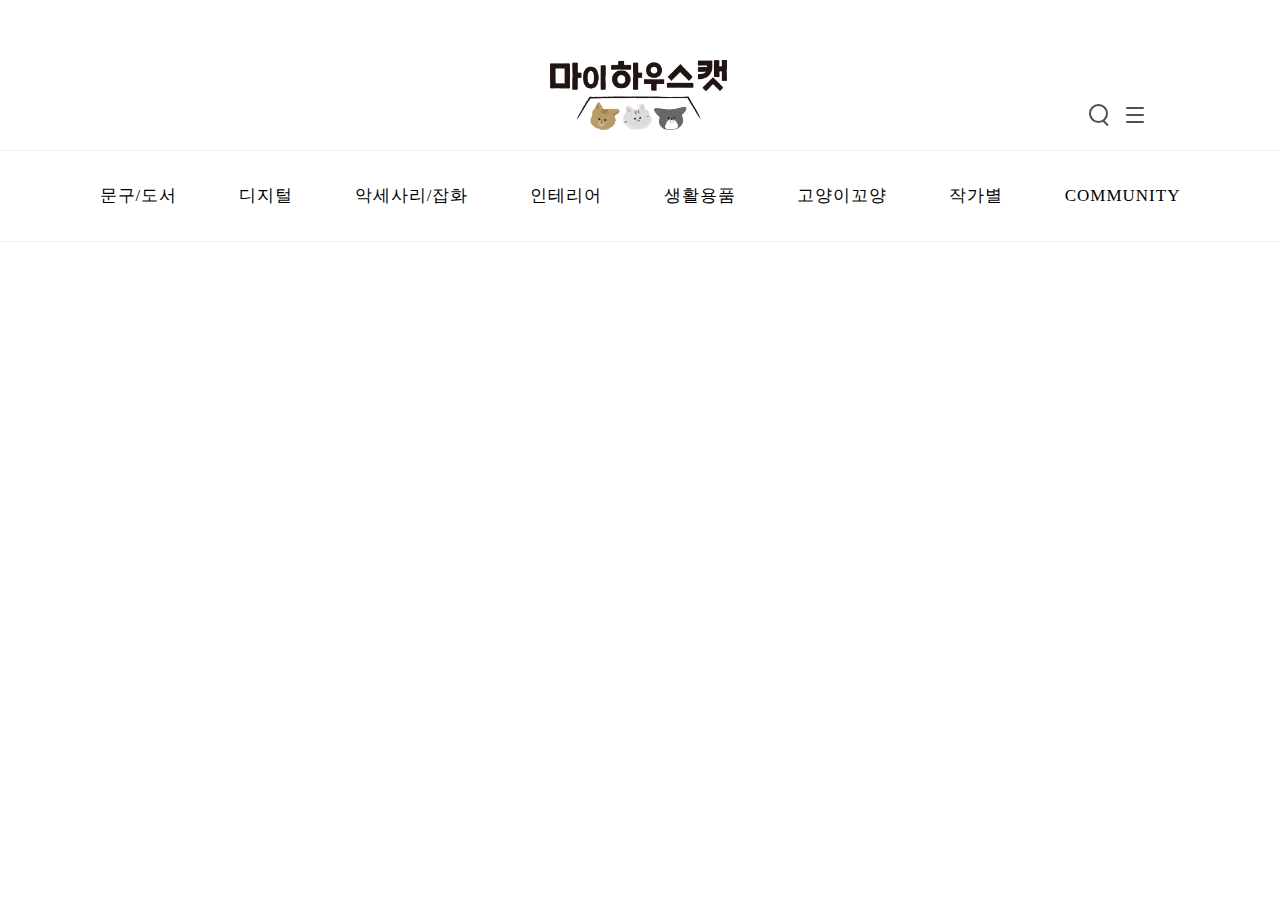
==== index.html @ 6d5bd998 "header 완료" ====
<!DOCTYPE html>
<html lang="kr">
<head>
    <meta charset="UTF-8">
    <title>마이하우스캣</title>
    <script src="jquery-3.6.0.js"></script>
    <link rel="stylesheet" href="style.css">
    <script src="main.js"></script>
</head>
<body>
    <div id="header">
        <div id="header_top">
            <div id="header_logo">
                <a href="index.html">
                    <img src="./images/logo.png" alt="">
                </a>
            </div>
            <ul id="header_btn">
                <li id="search_btn_wrapper" onclick="product_search_on();">
                    <div class="search_circle"></div>
                    <div class="line"></div>
                </li>
                <li id="menu_btn_wrapper" onclick="right_menu_panel_on();">
                    <div class="line"></div>
                    <div class="line"></div>
                    <div class="line"></div>
                </li>
            </ul>
        </div>

        <div class="header_menu">
            <ul>
                <li><a href="">문구/도서</a>
                    <ul class="header_sub_menu">
                        <li><a href="">노트</a></li>
                        <li><a href="">도서</a></li>
                        <li><a href="">마스킹 테이프</a></li>
                        <li><a href="">메모지</a></li>
                        <li><a href="">봉투</a></li>
                        <li><a href="">스티커</a></li>
                        <li><a href="">엽서</a></li>
                        <li><a href="">테이프</a></li>
                    </ul>
                </li>
                <li><a href="">디지털</a>
                    <ul class="header_sub_menu">
                        <li><a href="">그립톡</a></li>
                        <li><a href="">마우스패드</a></li>
                        <li><a href="">무선이어폰 케이스</a></li>
                        <li><a href="">휴대폰 케이스</a></li>
                    </ul>
                </li>
                <li><a href="">악세사리/잡화</a>
                    <ul class="header_sub_menu">
                        <li><a href="">거울</a></li>
                        <li><a href="">귀걸이/목걸이</a></li>
                        <li><a href="">반지/팔찌</a></li>
                        <li><a href="">키링/팬던트/배지</a></li>
                        <li><a href="">트레이/홀더</a></li>
                        <li><a href="">에코백/파우치/지갑</a></li>
                        <li><a href="">마스크</a></li>
                    </ul>
                </li>
                <li><a href="">인테리어</a>
                    <ul class="header_sub_menu">
                        <li><a href="">인센스홀더/화병</a></li>
                        <li><a href="">인형/피규어</a></li>
                        <li><a href="">포스터</a></li>
                        <li><a href="">페인팅</a></li>
                    </ul>
                </li>
                <li><a href="">생활용품</a>
                    <ul class="header_sub_menu">
                        <li><a href="">그릇</a></li>
                        <li><a href="">수저받침</a></li>
                        <li><a href="">안경닦이</a></li>
                        <li><a href="">잔/컵/텀블러</a></li>
                    </ul>
                </li>
                <li><a href="">고양이꼬양</a>
                    <ul class="header_sub_menu">
                        <li><a href="">매트</a></li>
                        <li><a href="">모자</a></li>
                        <li><a href="">식기</a></li>
                        <li><a href="">세정용품</a></li>
                    </ul>
                </li>
                <li><a href="">작가별</a></li>
                <li><a href="">COMMUNITY</a>
                    <ul class="header_sub_menu">
                        <li><a href="">공지사항</a></li>
                        <li><a href="">상품 사용후기</a></li>
                        <li><a href="">상품 Q&A</a></li>
                        <li><a href="">갤러리</a></li>
                    </ul>
                </li>
            </ul>
        </div>

    </div>

    <div id="right_menu_panel">
        <div class="x_btn" onclick="right_menu_panel_off();">
            <div class="line"></div>
            <div class="line"></div>
        </div>
        <ul>
            <li><a href="">LOGIN</a></li>
            <li><a href="">JOIN US</a></li>
            <li><a href="">MY SHOPPING</a></li>
            <li><a href="">ORDER</a></li>
            <li><a href="">WISH</a></li>
            <li><a href="">CART</a></li>
        </ul>
        <hr size="1px" width="60%" color="#EFEFEF" align="center" style="display: inline-block;">
        <div>
            <p class="title">CUSTOMER CENTER</p>
            <p class="strong">1877-9502</p>
            <p class="content">평일 오전 10시부터 오후 6시까지<br>주말, 공휴일 휴무</p>
        </div>
        <hr size="1px" width="60%" color="#EFEFEF" align="center" style="display: inline-block;">
        <div>
            <p class="title">BANK INFO</p>
            <p class="content">기업은행 434-132652-01-012<br>예금주 : (주)두터울</p>
        </div>
        <ul class="footer_menu">
            <li><a href="">AGREEMENT</a></li>
            <li><a href="">PRIVACY POLICY</a></li>
            <li><a href="">GUIDE</a></li>
        </ul>
        <p style="display: block; font-size: 10px; font-family:'S-Core Dream 4'; color: #777;">©(주)두터울 ALL RIGHTS RESERVED.</p>
    </div>

    <div id="product_search_wrapper" class="opacity_off">
        <div id="product_search">
            <p class="title">PRODUCT SEARCH</p>
            <fieldset>
                <legend>검색</legend>
                <input type="text" id="keyword" name="keyword">
                <div id="product_search_btn">
                    <div class="circle"></div>
                    <div class="line"></div>
                </div>
            </fieldset>
            <div id="popular_keyword">
                <span>인기 검색어 : </span>
                <a href="">폰케이스</a>
                <div class="line"></div>
                <a href="">악세사리</a>
            </div>
        </div>
        <div id="product_search_bg" onclick="product_search_off();"></div>
    </div>

    
    <div id="container"></div>

    <div id="footer"></div>
</body>
</html>
---- style.css ----
*{
    padding: 0;
    margin: 0;
    font: 0.75em Verdana,Dotum,AppleGothic,sans-serif;
}
ul{
    list-style-type: none;
}
a{
    text-decoration: none;
    color: black;
}


/* @@@ @@@ @@@ header @@@ @@@ @@@ */
#header{
    width: 100%;
    height: 240px;
    margin: 0 auto;
}

#header_top{
    /* 헤더의 로고와 버튼이 들어가는 공간 header_top */
    max-width: 1100px;
    height: 150px;
    margin: 0 auto;
    position: relative;
}


/* logo, btn */
#header_logo{
    position: absolute;
    left: 50%;
    transform: translate(-90px);
    bottom: 20px;
    width: 180px;
    height: 70px;
    margin: 0 auto;
}
#header_logo a img{
    height: 100%;
}

ul#header_btn{
    position: absolute;
    right: 40px;
    bottom: 20px;
    float: right;
    list-style-type: none;
}
#header_btn li{
    float: left;
    width: 30px;
    height: 30px;
    box-sizing: border-box;
    cursor: pointer;
}
li#search_btn_wrapper{
    position: relative;
    right: 5px;
}
li#search_btn_wrapper .search_circle{
    position: absolute;
    left: 4px;
    top: 4px;
    width: 15px;
    height: 15px;
    border-radius: 50%;
    border: 2px solid #505050;
}
li#search_btn_wrapper .line{
    position: absolute;
    right: 6px;
    bottom: 6px;
    width: 7px;
    height: 2px;
    transform: rotate(45deg);
    background-color: #505050;
}
li#menu_btn-wrapper{}
li#menu_btn_wrapper .line{
    position: relative;
    left: 6px;
    top: 7px;
    background-color: #505050;
    margin-bottom: 5px;
    width: 18px;
    height: 2px;
    border-radius: 100px;
}

/* menu panel */
#right_menu_panel{
    position: fixed;
    display: block;
    top: 0;
    right: -700px;
    width: 340px;
    height: 100%;
    z-index: 11;
    background-color: rgba(255, 255, 255, 1);
    transition: all ease 0.6s;
    border-left: 1px solid #EFEFEF;
    text-align: center;
}
#right_menu_panel .x_btn{
    position: absolute;
    right: 40px;
    top: 20px;
    width: 30px;
    height: 30px;
    cursor: pointer;
}
#right_menu_panel .x_btn .line{
    width: 30px;
    height: 3px;
    background-color: #427f51;
    position: absolute;
    top: 13px;
    left: 0px;
}
#right_menu_panel .x_btn .line:nth-child(1){
    transform: rotate(45deg);
}
#right_menu_panel .x_btn .line:nth-child(2){
    transform: rotate(-45deg);
}
#right_menu_panel>ul{
    margin-top: 70px;
}
#right_menu_panel>ul>li{
    margin-block-start: 1em;
    margin-block-end: 1em;
    text-align: center;
}
#right_menu_panel>ul>li>a{
    display: inline-block;
    font-size: 15px;
    font-family: "S-Core Dream 4";
    list-style: 30px;
}
#right_menu_panel .title{
    font-size: Large;
    color: #427F51;
    font-weight: 600;
    margin-bottom: 15px;
}
#right_menu_panel .strong{
    font-size: Large;
    color: black;
    font-weight: 600;
    margin-bottom: 8px;
}
#right_menu_panel .content{
    font-size: 14px;
    font-family: "S-Core Dream 3";
    line-height: 20px;
}
#right_menu_panel hr{
    margin: 20px 0;
}
#right_menu_panel ul.footer_menu{
    display: inline-block;
    margin-bottom: 10px;
    margin-top: 60px;
}
#right_menu_panel .footer_menu li{
    float: left;
    margin: 0 5px;
}
#right_menu_panel .footer_menu li a{
    font-size: 11px;
    color: #777;
    letter-spacing: 1px;
}

/* product search */
#product_search_wrapper{
    display: none;
    position: fixed;
    top: 0;
    left: 0;
    width: 100%;
    height: 100%;
    text-align: center;
}
#product_search{
    display: inline-block;
    position: relative;
    width: 780px;
    top: 35%;
    z-index: 14; /* #product_search_bg z-index: 13; */
}
#product_search_wrapper #product_search fieldset{
    width: 100%;
    border: 0;
    position: relative;
}
#product_search_wrapper fieldset legend{
    display: none;
}
#product_search_wrapper fieldset input#keyword{
    width: 100%;
    height: 55px;
    text-align: center;
    font-size: 18px;
    font-weight: 600;
    border: 3px solid #222;
    padding: 0;
}
#product_search_btn{
    width: 55px;
    height: 55px;
    background-color: #222;
    position: absolute;
    right: -3px;
    top: 3px;
    cursor: pointer;
}
#product_search_btn .circle{
    position: absolute;
    left: 17px;
    top: 17px;
    width: 13px;
    height: 13px;
    border-radius: 50%;
    border: 2px solid white;
}
#product_search_btn .line{
    position: absolute;
    left: 29px;
    top: 34px;
    width: 10px;
    height: 2px;
    transform: rotate(45deg);
    background-color: white;
}
#product_search_wrapper .title{
    letter-spacing: 3px;
    font-size: 28px;
    color: white;
    margin-bottom: 40px;
    font-weight: 600;
}
#popular_keyword{
    color: white;
    font-size: 24px;
    margin-top: 20px;
}
#popular_keyword a{
    color: white;
}
#popular_keyword .line{
    display: inline-block;
    width: 1px;
    height: 10px;
    background-color: #fff;
}
#product_search_bg{
    position: fixed;
    top: 0;
    width: 100%;
    height: 100%;
    background-color: rgba(0, 0, 0, 0.65);
    z-index: 13; /* #product_search z-index: 14; */
}
@keyframes fade_in{
    from{
        opacity: 0;
    }
    to{
        opacity: 1;
    }
}
@keyframes fade_out{
    from{
        opacity: 1;
    }
    to{
        opacity: 0;
    }
}

/* menu */
.header_menu{
    width: 100%;
    height: 90px;
    border-top: 1px solid #efefef;
    border-bottom: 1px solid #efefef;
}
.header_menu ul{
    text-align: center;
}
.header_menu>ul>li{
    display: inline-block;
    position: relative;
    height: 70px;
}
.header_menu>ul>li>a{
    display: block;
    height: 70px;
    line-height: 70px;
    font-family: 'S-Core Dream 5';
    font-size: 17px;
    padding: 10px 30px;
    text-decoration: none;
    color: black;
    letter-spacing: 1px;
}

/* sub menu */
ul.header_sub_menu{
    display: none;
    position: absolute;
    top: 70px;
    left: 0;
    list-style-type: none;
    border-top: 2px solid black;
    z-index: 10;
}
.header_menu>ul>li:hover .header_sub_menu{
    display: block;
}
.header_sub_menu::before{
    /* sub menu 상단의 화살표와 가로선 */
    content: "";
    display: block;
    position: absolute;
    top: -7px;
    left: 50%;
    margin-left: -7px;
    width: 0;
    height: 0;
    border-left: 5px solid transparent;
    border-right: 5px solid transparent;
    border-bottom: 5px solid #000;
}
.header_sub_menu li{
    margin-top: 1px;
}
.header_sub_menu li a{
    display: block;
    width: 150px;
    height: 35px;
    line-height: 35px;
    text-align: center;
    color: white;
    text-decoration: none;
    background-color: rgba(0, 0, 0, 0.6);

    font-family: 'S-Core Dream 4';
    font-size: 12px;

}
.header_sub_menu li a:hover{
    background-color: rgba(0, 0, 0, 0.8);
    color: #85D6FC;
}


/* @@@ @@@ @@@ container @@@ @@@ @@@ */
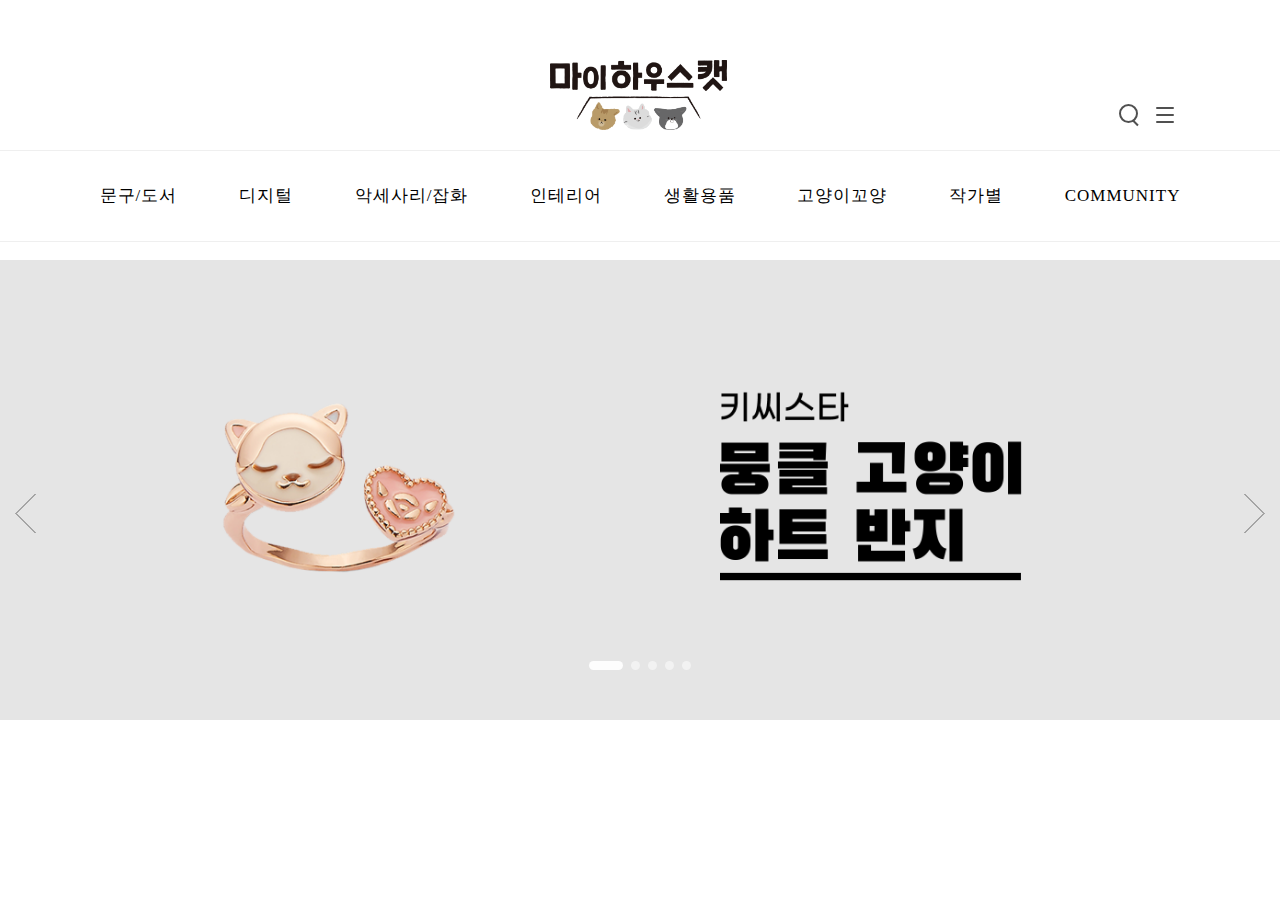
==== commit 20657dd4: "slide 작업 중" ====
--- a/index.html
+++ b/index.html
@@ -10,6 +10,7 @@
 <body>
     <div id="header">
         <div id="header_top">
+            <!-- 헤더 로고와 오른쪽의 검색, 메뉴 버튼을 감싸는 div#header_top -->
             <div id="header_logo">
                 <a href="index.html">
                     <img src="./images/logo.png" alt="">
@@ -28,74 +29,72 @@
             </ul>
         </div>
 
-        <div class="header_menu">
-            <ul>
-                <li><a href="">문구/도서</a>
-                    <ul class="header_sub_menu">
-                        <li><a href="">노트</a></li>
-                        <li><a href="">도서</a></li>
-                        <li><a href="">마스킹 테이프</a></li>
-                        <li><a href="">메모지</a></li>
-                        <li><a href="">봉투</a></li>
-                        <li><a href="">스티커</a></li>
-                        <li><a href="">엽서</a></li>
-                        <li><a href="">테이프</a></li>
-                    </ul>
-                </li>
-                <li><a href="">디지털</a>
-                    <ul class="header_sub_menu">
-                        <li><a href="">그립톡</a></li>
-                        <li><a href="">마우스패드</a></li>
-                        <li><a href="">무선이어폰 케이스</a></li>
-                        <li><a href="">휴대폰 케이스</a></li>
-                    </ul>
-                </li>
-                <li><a href="">악세사리/잡화</a>
-                    <ul class="header_sub_menu">
-                        <li><a href="">거울</a></li>
-                        <li><a href="">귀걸이/목걸이</a></li>
-                        <li><a href="">반지/팔찌</a></li>
-                        <li><a href="">키링/팬던트/배지</a></li>
-                        <li><a href="">트레이/홀더</a></li>
-                        <li><a href="">에코백/파우치/지갑</a></li>
-                        <li><a href="">마스크</a></li>
-                    </ul>
-                </li>
-                <li><a href="">인테리어</a>
-                    <ul class="header_sub_menu">
-                        <li><a href="">인센스홀더/화병</a></li>
-                        <li><a href="">인형/피규어</a></li>
-                        <li><a href="">포스터</a></li>
-                        <li><a href="">페인팅</a></li>
-                    </ul>
-                </li>
-                <li><a href="">생활용품</a>
-                    <ul class="header_sub_menu">
-                        <li><a href="">그릇</a></li>
-                        <li><a href="">수저받침</a></li>
-                        <li><a href="">안경닦이</a></li>
-                        <li><a href="">잔/컵/텀블러</a></li>
-                    </ul>
-                </li>
-                <li><a href="">고양이꼬양</a>
-                    <ul class="header_sub_menu">
-                        <li><a href="">매트</a></li>
-                        <li><a href="">모자</a></li>
-                        <li><a href="">식기</a></li>
-                        <li><a href="">세정용품</a></li>
-                    </ul>
-                </li>
-                <li><a href="">작가별</a></li>
-                <li><a href="">COMMUNITY</a>
-                    <ul class="header_sub_menu">
-                        <li><a href="">공지사항</a></li>
-                        <li><a href="">상품 사용후기</a></li>
-                        <li><a href="">상품 Q&A</a></li>
-                        <li><a href="">갤러리</a></li>
-                    </ul>
-                </li>
-            </ul>
-        </div>
+        <ul id="header_menu">
+            <li><a href="">문구/도서</a>
+                <ul class="header_sub_menu">
+                    <li><a href="">노트</a></li>
+                    <li><a href="">도서</a></li>
+                    <li><a href="">마스킹 테이프</a></li>
+                    <li><a href="">메모지</a></li>
+                    <li><a href="">봉투</a></li>
+                    <li><a href="">스티커</a></li>
+                    <li><a href="">엽서</a></li>
+                    <li><a href="">테이프</a></li>
+                </ul>
+            </li>
+            <li><a href="">디지털</a>
+                <ul class="header_sub_menu">
+                    <li><a href="">그립톡</a></li>
+                    <li><a href="">마우스패드</a></li>
+                    <li><a href="">무선이어폰 케이스</a></li>
+                    <li><a href="">휴대폰 케이스</a></li>
+                </ul>
+            </li>
+            <li><a href="">악세사리/잡화</a>
+                <ul class="header_sub_menu">
+                    <li><a href="">거울</a></li>
+                    <li><a href="">귀걸이/목걸이</a></li>
+                    <li><a href="">반지/팔찌</a></li>
+                    <li><a href="">키링/팬던트/배지</a></li>
+                    <li><a href="">트레이/홀더</a></li>
+                    <li><a href="">에코백/파우치/지갑</a></li>
+                    <li><a href="">마스크</a></li>
+                </ul>
+            </li>
+            <li><a href="">인테리어</a>
+                <ul class="header_sub_menu">
+                    <li><a href="">인센스홀더/화병</a></li>
+                    <li><a href="">인형/피규어</a></li>
+                    <li><a href="">포스터</a></li>
+                    <li><a href="">페인팅</a></li>
+                </ul>
+            </li>
+            <li><a href="">생활용품</a>
+                <ul class="header_sub_menu">
+                    <li><a href="">그릇</a></li>
+                    <li><a href="">수저받침</a></li>
+                    <li><a href="">안경닦이</a></li>
+                    <li><a href="">잔/컵/텀블러</a></li>
+                </ul>
+            </li>
+            <li><a href="">고양이꼬양</a>
+                <ul class="header_sub_menu">
+                    <li><a href="">매트</a></li>
+                    <li><a href="">모자</a></li>
+                    <li><a href="">식기</a></li>
+                    <li><a href="">세정용품</a></li>
+                </ul>
+            </li>
+            <li><a href="">작가별</a></li>
+            <li><a href="">COMMUNITY</a>
+                <ul class="header_sub_menu">
+                    <li><a href="">공지사항</a></li>
+                    <li><a href="">상품 사용후기</a></li>
+                    <li><a href="">상품 Q&A</a></li>
+                    <li><a href="">갤러리</a></li>
+                </ul>
+            </li>
+        </ul>
 
     </div>
 
@@ -152,9 +151,29 @@
         <div id="product_search_bg" onclick="product_search_off();"></div>
     </div>
 
-    
-    <div id="container"></div>
+    <div id="container">
+        <div id="slide_wrapper">
+            <div id="slide_index_btn_wrapper">
+                <div class="slide_index_btn" data-slide_index="0" onclick="slide.btn_click(this);"></div>
+                <div class="slide_index_btn" data-slide_index="1" onclick="slide.btn_click(this);"></div>
+                <div class="slide_index_btn" data-slide_index="2" onclick="slide.btn_click(this);"></div>
+                <div class="slide_index_btn" data-slide_index="3" onclick="slide.btn_click(this);"></div>
+                <div class="slide_index_btn" data-slide_index="4" onclick="slide.btn_click(this);"></div>
+            </div>
+            <div id="slide_next_btn" onclick="slide.next();">
+                <div class="line"></div>
+                <div class="line"></div>
+            </div>
+            <div id="slide_prev_btn" onclick="slide.prev();"></div>
+            <div class="slide"><a href="" style="background-image: url(./images/slide_images/1.png);"></a></div>
+            <div class="slide"><a href="" style="background-image: url(./images/slide_images/2.png);"></a></div>
+            <div class="slide"><a href="" style="background-image: url(./images/slide_images/3.png);"></a></div>
+            <div class="slide"><a href="" style="background-image: url(./images/slide_images/4.png);"></a></div>
+            <div class="slide"><a href="" style="background-image: url(./images/slide_images/5.png);"></a></div>
+        </div>
+    </div>
 
     <div id="footer"></div>
+    <script src="slide.js"></script>
 </body>
 </html>--- a/style.css
+++ b/style.css
@@ -28,7 +28,7 @@
 }
 
 
-/* logo, btn */
+/* #header_top의 로고와 버튼 */
 #header_logo{
     position: absolute;
     left: 50%;
@@ -44,7 +44,7 @@
 
 ul#header_btn{
     position: absolute;
-    right: 40px;
+    right: 10px;
     bottom: 20px;
     float: right;
     list-style-type: none;
@@ -90,7 +90,7 @@
     border-radius: 100px;
 }
 
-/* menu panel */
+/* right_menu panel */
 #right_menu_panel{
     position: fixed;
     display: block;
@@ -177,13 +177,16 @@
 
 /* product search */
 #product_search_wrapper{
-    display: none;
+    display: block;
     position: fixed;
     top: 0;
     left: 0;
     width: 100%;
     height: 100%;
     text-align: center;
+    transition: all 0.6s;
+    opacity: 0;
+    visibility: hidden;
 }
 #product_search{
     display: inline-block;
@@ -283,21 +286,20 @@
 }
 
 /* menu */
-.header_menu{
+ul#header_menu{
+    display: block;
     width: 100%;
     height: 90px;
     border-top: 1px solid #efefef;
     border-bottom: 1px solid #efefef;
-}
-.header_menu ul{
-    text-align: center;
-}
-.header_menu>ul>li{
+    text-align: center;
+}
+#header_menu>li{
     display: inline-block;
     position: relative;
     height: 70px;
 }
-.header_menu>ul>li>a{
+#header_menu>li>a{
     display: block;
     height: 70px;
     line-height: 70px;
@@ -319,7 +321,7 @@
     border-top: 2px solid black;
     z-index: 10;
 }
-.header_menu>ul>li:hover .header_sub_menu{
+#header_menu>li:hover .header_sub_menu{
     display: block;
 }
 .header_sub_menu::before{
@@ -359,4 +361,93 @@
 }
 
 
-/* @@@ @@@ @@@ container @@@ @@@ @@@ */+/* @@@ @@@ @@@ container @@@ @@@ @@@ */
+/* slide */
+#slide_wrapper{
+    position: relative;
+    width: 100%;
+    height: 460px;
+    margin: 20px 0;
+    background-color: #e5e5e5;
+}
+.slide{
+    position: absolute;
+    float: left;
+    width: 100%;
+    height: 100%;
+    opacity: 0;
+    visibility: hidden;
+    transition: all 0.7s;
+    z-index: 4;
+    /* 
+    slide z-index : 4
+    btn z-index : 5
+    */
+}
+.slide a{
+    display: block;
+    width: 100%;
+    height: 100%;
+    background-repeat: no-repeat;
+    background-size: auto 100%;
+    background-position: center 0;
+}
+.slide.active{
+    opacity: 1;
+    visibility: visible;
+}
+/* slide index 버튼 */
+#slide_index_btn_wrapper{
+    position: absolute;
+    bottom: 50px;
+    left: 50%;
+    transform: translateX(-50%);
+    z-index: 5;
+}
+.slide_index_btn{
+    float: left;
+    margin: 0 4px;
+    width: 9px;
+    height: 9px;
+    border-radius: 50%;
+    background-color: rgba(255, 255, 255, 0.5);
+    cursor: pointer;
+    transition: all 0.35s ease;
+}
+.slide_index_btn:hover{
+    /* test code */
+    background-color: rgb(255, 179, 179)
+}
+.slide_index_btn.active{
+    /* 표시되고 있는 slide의 버튼이 변함 */
+    width: 34px;
+    background-color: rgba(255, 255, 255, 0.9);
+    border-radius: 9px;
+}
+/* slide 이전, 다음 버튼 */
+#slide_next_btn, #slide_prev_btn{
+    position: absolute;
+    width: 29px;
+    height: 47px;
+    cursor: pointer;
+    top: 50%;
+    transform: translateY(-50%);
+    z-index: 5;
+    background-size: auto;
+    background-repeat: no-repeat;
+    background-position: center;
+}
+#slide_next_btn:hover, #slide_prev_btn:hover{
+    background-color: rgb(226, 106, 106);
+}
+#slide_next_btn{
+    left: 50%;
+    transform: translateX(600px);
+    background-image: url(./images/btn_visual_next.gif);
+}
+#slide_prev_btn{
+    right: 50%;
+    transform: translateX(-600px);
+    background-image: url(./images/btn_visual_prev.gif);
+}
+#slide_next_btn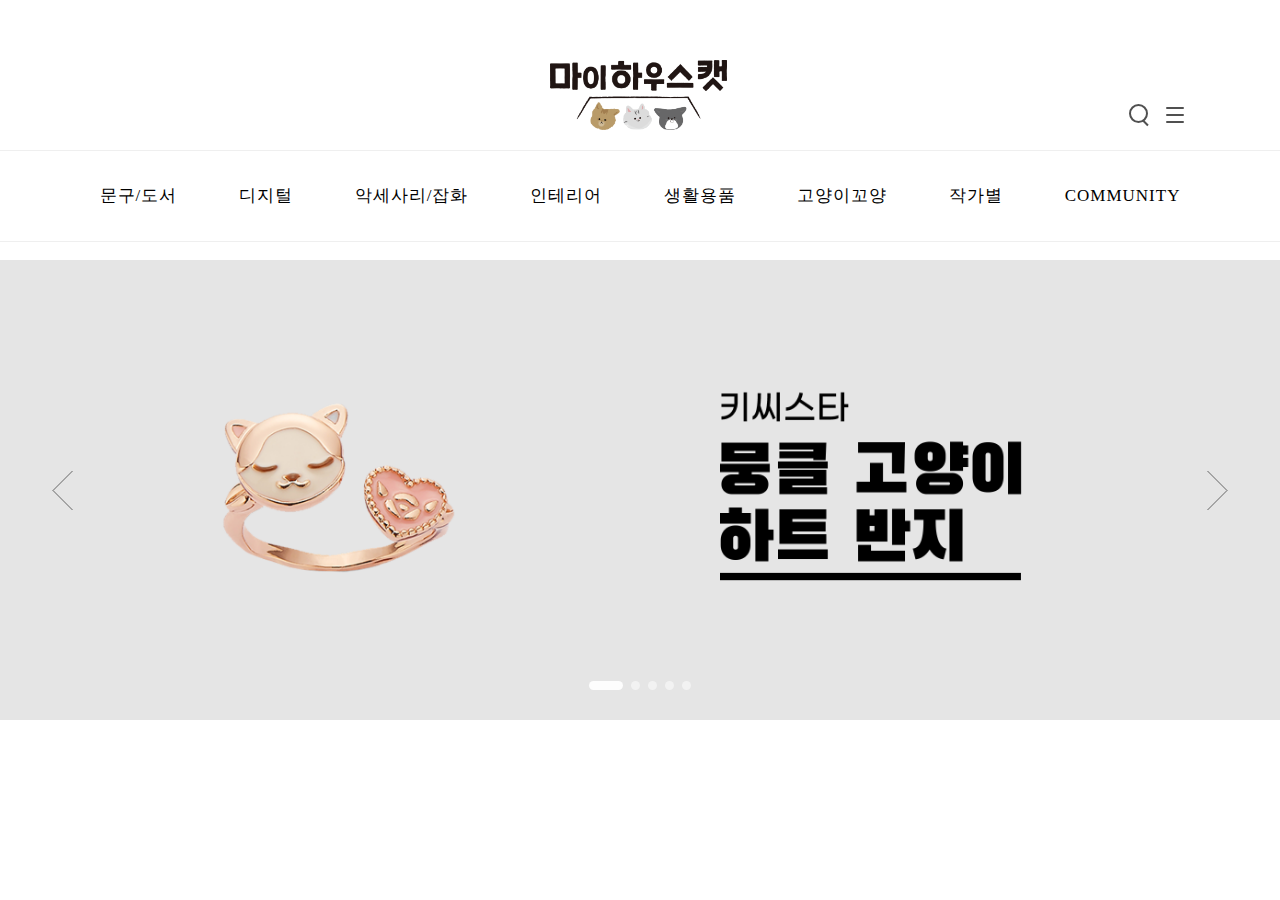
==== commit 523cac4b: "#container의 #slide_wrapper 모두 완료" ====
--- a/index.html
+++ b/index.html
@@ -160,10 +160,7 @@
                 <div class="slide_index_btn" data-slide_index="3" onclick="slide.btn_click(this);"></div>
                 <div class="slide_index_btn" data-slide_index="4" onclick="slide.btn_click(this);"></div>
             </div>
-            <div id="slide_next_btn" onclick="slide.next();">
-                <div class="line"></div>
-                <div class="line"></div>
-            </div>
+            <div id="slide_next_btn" onclick="slide.next();"></div>
             <div id="slide_prev_btn" onclick="slide.prev();"></div>
             <div class="slide"><a href="" style="background-image: url(./images/slide_images/1.png);"></a></div>
             <div class="slide"><a href="" style="background-image: url(./images/slide_images/2.png);"></a></div>
@@ -171,6 +168,8 @@
             <div class="slide"><a href="" style="background-image: url(./images/slide_images/4.png);"></a></div>
             <div class="slide"><a href="" style="background-image: url(./images/slide_images/5.png);"></a></div>
         </div>
+
+        
     </div>
 
     <div id="footer"></div>
--- a/style.css
+++ b/style.css
@@ -21,7 +21,8 @@
 
 #header_top{
     /* 헤더의 로고와 버튼이 들어가는 공간 header_top */
-    max-width: 1100px;
+    width: 100%;
+    width: 1200px;
     height: 150px;
     margin: 0 auto;
     position: relative;
@@ -44,7 +45,7 @@
 
 ul#header_btn{
     position: absolute;
-    right: 10px;
+    right: 50px;
     bottom: 20px;
     float: right;
     list-style-type: none;
@@ -187,13 +188,14 @@
     transition: all 0.6s;
     opacity: 0;
     visibility: hidden;
+    z-index: 90;
 }
 #product_search{
     display: inline-block;
     position: relative;
     width: 780px;
     top: 35%;
-    z-index: 14; /* #product_search_bg z-index: 13; */
+    z-index: 92;
 }
 #product_search_wrapper #product_search fieldset{
     width: 100%;
@@ -266,7 +268,7 @@
     width: 100%;
     height: 100%;
     background-color: rgba(0, 0, 0, 0.65);
-    z-index: 13; /* #product_search z-index: 14; */
+    z-index: 91;
 }
 @keyframes fade_in{
     from{
@@ -289,6 +291,7 @@
 ul#header_menu{
     display: block;
     width: 100%;
+    min-width: 1200px;
     height: 90px;
     border-top: 1px solid #efefef;
     border-bottom: 1px solid #efefef;
@@ -319,7 +322,7 @@
     left: 0;
     list-style-type: none;
     border-top: 2px solid black;
-    z-index: 10;
+    z-index: 20;
 }
 #header_menu>li:hover .header_sub_menu{
     display: block;
@@ -366,9 +369,11 @@
 #slide_wrapper{
     position: relative;
     width: 100%;
+    min-width: 1200px;
     height: 460px;
     margin: 20px 0;
     background-color: #e5e5e5;
+    z-index: 10;
 }
 .slide{
     position: absolute;
@@ -378,11 +383,7 @@
     opacity: 0;
     visibility: hidden;
     transition: all 0.7s;
-    z-index: 4;
-    /* 
-    slide z-index : 4
-    btn z-index : 5
-    */
+    z-index: 11;
 }
 .slide a{
     display: block;
@@ -399,10 +400,10 @@
 /* slide index 버튼 */
 #slide_index_btn_wrapper{
     position: absolute;
-    bottom: 50px;
+    bottom: 30px;
     left: 50%;
     transform: translateX(-50%);
-    z-index: 5;
+    z-index: 12;
 }
 .slide_index_btn{
     float: left;
@@ -427,27 +428,48 @@
 /* slide 이전, 다음 버튼 */
 #slide_next_btn, #slide_prev_btn{
     position: absolute;
-    width: 29px;
-    height: 47px;
+    width: 50px;
+    height: 50px;
     cursor: pointer;
     top: 50%;
-    transform: translateY(-50%);
-    z-index: 5;
+    z-index: 12;
     background-size: auto;
     background-repeat: no-repeat;
-    background-position: center;
+    background-position-y: center;
+    border-radius: 50%;
+    transition: all 1s ease;
 }
 #slide_next_btn:hover, #slide_prev_btn:hover{
-    background-color: rgb(226, 106, 106);
+    background-color: rgba(255, 255, 255, 0.3)
 }
 #slide_next_btn{
     left: 50%;
-    transform: translateX(600px);
+    transform: translate(550px, -50%);
+    /* translate(tx, ty) */
     background-image: url(./images/btn_visual_next.gif);
+    background-position-x: 60%;
 }
 #slide_prev_btn{
     right: 50%;
-    transform: translateX(-600px);
+    transform: translate(-550px, -50%);
     background-image: url(./images/btn_visual_prev.gif);
-}
-#slide_next_btn+    background-position-x: 40%;
+}
+
+/* 
+z-index 모음
+
+10번대 : 슬라이드
+#slide_wrapper : 10
+.slide : 11
+#slide_prev_btn, #slide_next_btn, #slide_index_btn_wrapper : 12
+
+20번대 : 서브 메뉴
+.header_sub_menu : 20
+
+90번대 : 검색 버튼
+#product_wrapper : 90
+#product_search_bg : 91
+#product_search : 92
+
+*/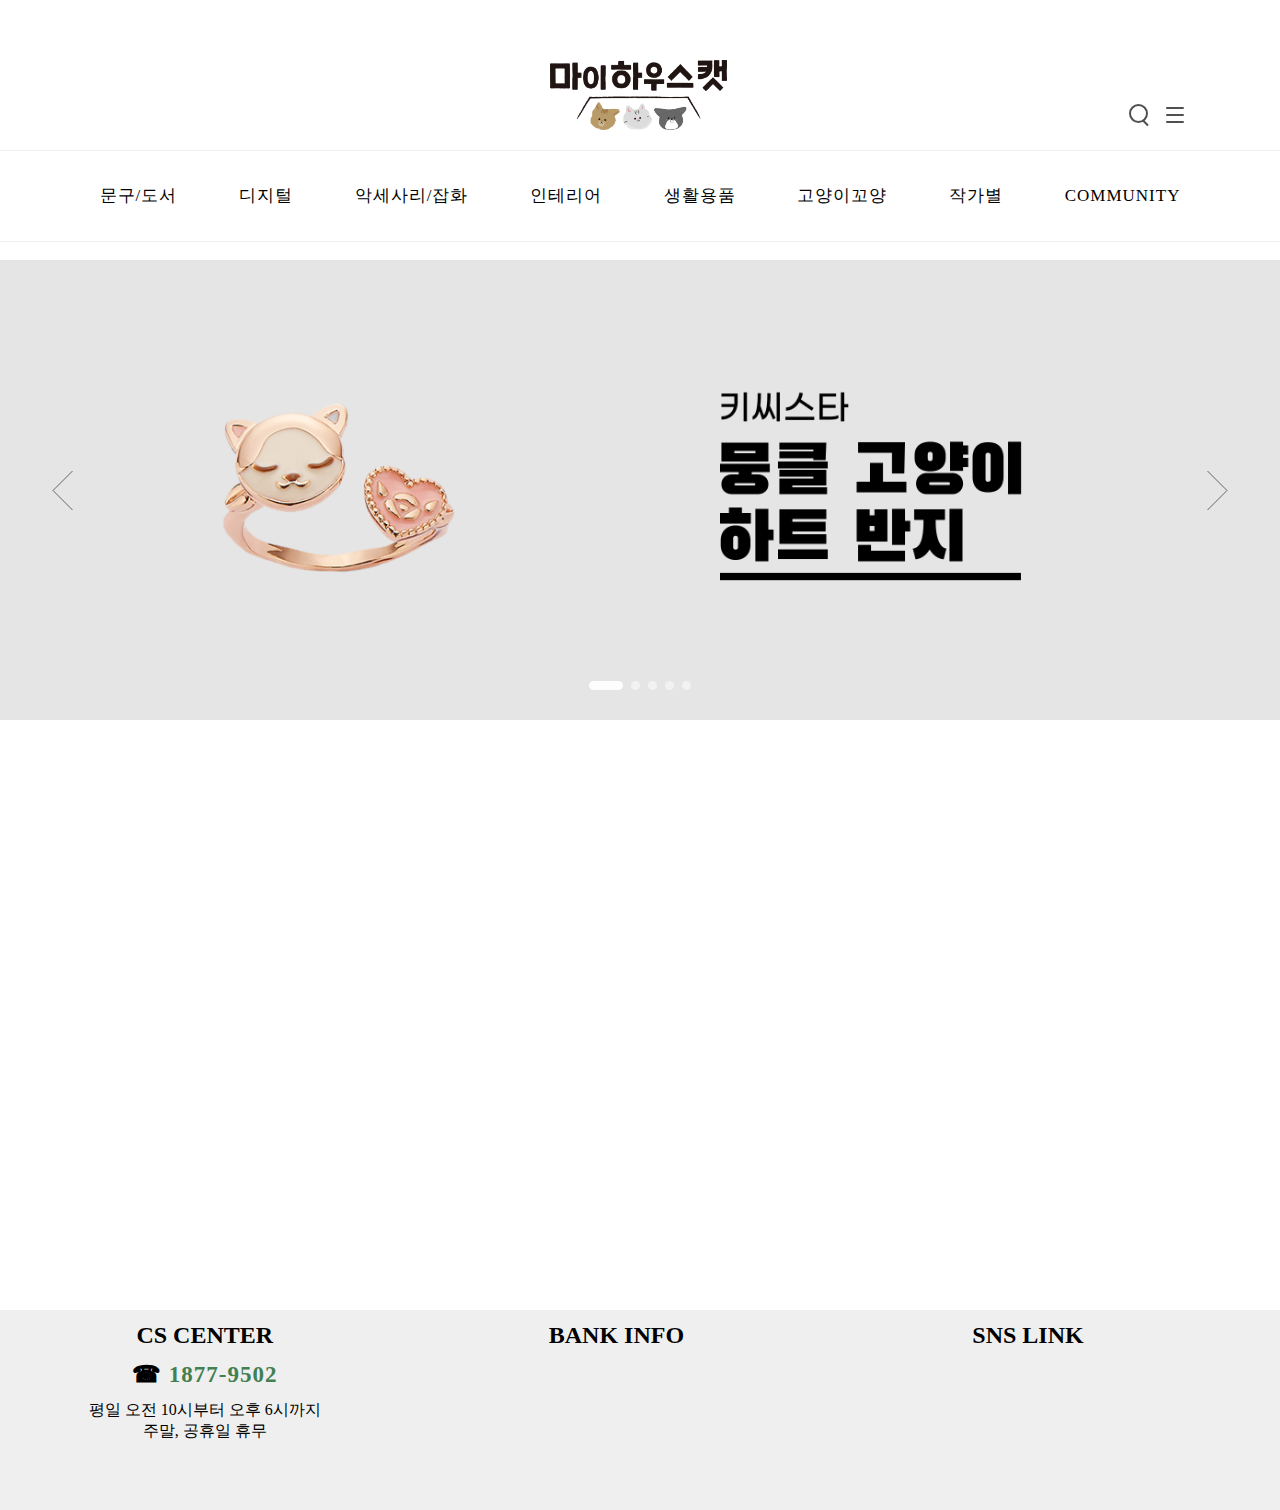
==== commit 29a4d265: "footer 작업 중" ====
--- a/index.html
+++ b/index.html
@@ -115,12 +115,12 @@
         <div>
             <p class="title">CUSTOMER CENTER</p>
             <p class="strong">1877-9502</p>
-            <p class="content">평일 오전 10시부터 오후 6시까지<br>주말, 공휴일 휴무</p>
+            <p class="contents">평일 오전 10시부터 오후 6시까지<br>주말, 공휴일 휴무</p>
         </div>
         <hr size="1px" width="60%" color="#EFEFEF" align="center" style="display: inline-block;">
         <div>
             <p class="title">BANK INFO</p>
-            <p class="content">기업은행 434-132652-01-012<br>예금주 : (주)두터울</p>
+            <p class="contents">기업은행 434-132652-01-012<br>예금주 : (주)두터울</p>
         </div>
         <ul class="footer_menu">
             <li><a href="">AGREEMENT</a></li>
@@ -172,7 +172,25 @@
         
     </div>
 
-    <div id="footer"></div>
+    <div id="footer">
+        <div id="footer_1">
+            <ul>
+                <li>
+                    <p class="title">CS CENTER</p>
+                    <p class="phone">1877-9502</p>
+                    <p class="contents">평일 오전 10시부터 오후 6시까지<br>주말, 공휴일 휴무</p>
+                </li>
+                <li>
+                    <p class="title">BANK INFO</p>
+                    <p class="contents"></p>
+                </li>
+                <li>
+                    <p class="title">SNS LINK</p>
+                </li>
+            </ul>
+        </div>
+        <div id="footer_2"></div>
+    </div>
     <script src="slide.js"></script>
 </body>
 </html>--- a/style.css
+++ b/style.css
@@ -153,7 +153,7 @@
     font-weight: 600;
     margin-bottom: 8px;
 }
-#right_menu_panel .content{
+#right_menu_panel .contents{
     font-size: 14px;
     font-family: "S-Core Dream 3";
     line-height: 20px;
@@ -365,6 +365,9 @@
 
 
 /* @@@ @@@ @@@ container @@@ @@@ @@@ */
+#container{
+    height: 1000px;
+}
 /* slide */
 #slide_wrapper{
     position: relative;
@@ -456,6 +459,59 @@
     background-position-x: 40%;
 }
 
+/* @@@ @@@ @@@ footer @@@ @@@ @@@ */
+#footer{
+    width: 100%;
+    padding: 0;
+    margin: 0;
+}
+#footer_1{
+    margin-bottom: 50px;
+}
+#footer_1 ul{
+    text-align: center;
+}
+#footer_1 ul li{
+    /* display: inline-block; */
+    display: block;
+    float: left;
+    width: 32%;
+    height: 200px;
+    border-right: 2px solid #efefef;
+}
+#footer_1 ul li:last-child{
+    border: none;
+}
+#footer_1 ul li p{
+    font-family: 'Yoon® 민국';
+    margin: 12px 0;
+}
+#footer_1 .title{
+    font-size: 24px;
+    font-weight: bold;
+}
+#footer_1 .contents{
+    font-size: 16px;
+}
+#footer_1 .phone{
+    color: #427F51;
+    font-size: 23px;
+    letter-spacing: 1px;
+    font-family: 'NanumGothic';
+    font-weight: 900;
+}
+#footer_1 .phone::before{
+    content: "\260E  ";
+    color: black;
+}
+
+#footer_2{
+    width: 100%;
+    height: 200px;
+    background-color: #efefef;
+}
+
+
 /* 
 z-index 모음
 
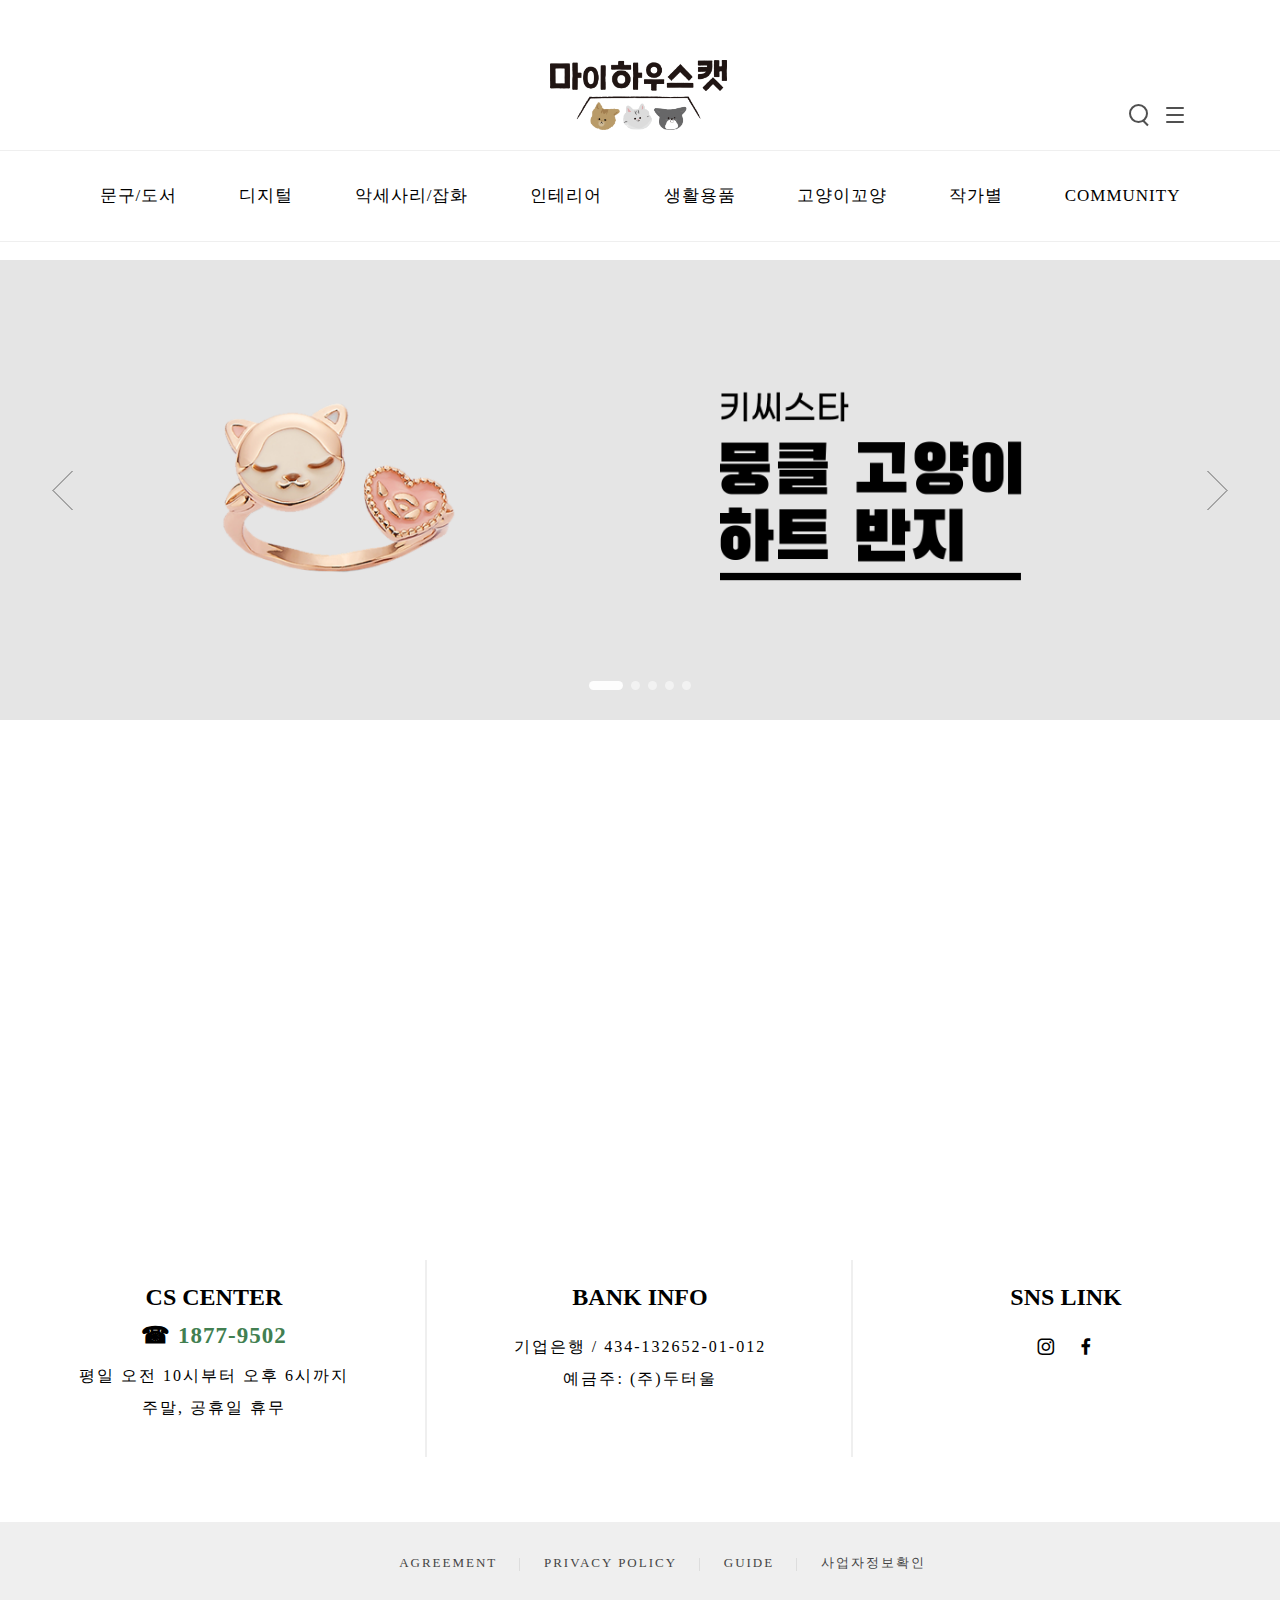
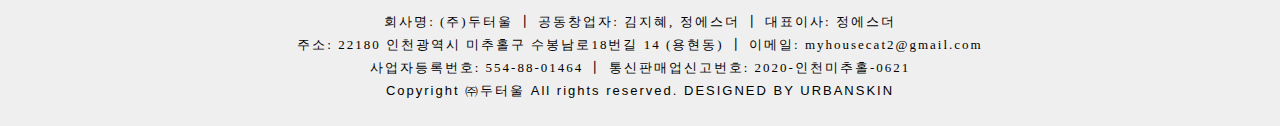
==== commit 67597c08: "#footer 작업 완료" ====
--- a/index.html
+++ b/index.html
@@ -5,6 +5,7 @@
     <title>마이하우스캣</title>
     <script src="jquery-3.6.0.js"></script>
     <link rel="stylesheet" href="style.css">
+    <link rel="stylesheet" href="./XEIcon-2.2.0/xeicon.min.css">
     <script src="main.js"></script>
 </head>
 <body>
@@ -182,14 +183,31 @@
                 </li>
                 <li>
                     <p class="title">BANK INFO</p>
-                    <p class="contents"></p>
+                    <p class="contents" style="margin-top: 20px;">기업은행 / 434-132652-01-012<br>예금주: (주)두터울</p>
                 </li>
                 <li>
                     <p class="title">SNS LINK</p>
+                    <p class="sns_icon">
+                        <a href=""><i class="xi-instagram"></i></a>
+                        <a href=""><i class="xi-facebook"></i></a>
+                    </p>
                 </li>
             </ul>
         </div>
-        <div id="footer_2"></div>
+        <div id="footer_2">
+            <ul id="foot_menu">
+                <li><a href="">AGREEMENT</a></li>
+                <li><a href="">PRIVACY POLICY</a></li>
+                <li><a href="">GUIDE</a></li>
+                <li><a href="">사업자정보확인</a></li>
+            </ul>
+            <div>
+                <p>회사명: (주)두터울 ┃ 공동창업자: 김지혜, 정에스더 ┃ 대표이사: 정에스더</p>
+                <p>주소: 22180 인천광역시 미추홀구 수봉남로18번길 14 (용현동) ┃ 이메일: myhousecat2@gmail.com</p>
+                <p>사업자등록번호: 554-88-01464 ┃ 통신판매업신고번호: 2020-인천미추홀-0621</p>
+                <p>Copyright ㈜두터울 All rights reserved. DESIGNED BY URBANSKIN</p>
+            </div>
+        </div>
     </div>
     <script src="slide.js"></script>
 </body>
--- a/style.css
+++ b/style.css
@@ -79,7 +79,7 @@
     transform: rotate(45deg);
     background-color: #505050;
 }
-li#menu_btn-wrapper{}
+/* li#menu_btn-wrapper{} */
 li#menu_btn_wrapper .line{
     position: relative;
     left: 6px;
@@ -466,17 +466,18 @@
     margin: 0;
 }
 #footer_1{
-    margin-bottom: 50px;
+    margin-bottom: 65px;
 }
 #footer_1 ul{
     text-align: center;
 }
 #footer_1 ul li{
-    /* display: inline-block; */
-    display: block;
-    float: left;
-    width: 32%;
-    height: 200px;
+    display: inline-block;
+    vertical-align: bottom;
+    /* display: block;
+    float: left; */
+    width: 33%;
+    height: 197px;
     border-right: 2px solid #efefef;
 }
 #footer_1 ul li:last-child{
@@ -484,14 +485,17 @@
 }
 #footer_1 ul li p{
     font-family: 'Yoon® 민국';
-    margin: 12px 0;
+    margin: 11px 0;
 }
 #footer_1 .title{
     font-size: 24px;
     font-weight: bold;
+    padding-top: 13px;
 }
 #footer_1 .contents{
     font-size: 16px;
+    line-height: 32px;
+    letter-spacing: 2px;
 }
 #footer_1 .phone{
     color: #427F51;
@@ -504,13 +508,60 @@
     content: "\260E  ";
     color: black;
 }
+.sns_icon{
+    position: relative;
+    top: 15px;
+}
+.sns_icon a{
+    margin: 0 9px;
+}
+.sns_icon i{
+    font-size: 20px;
+}
 
 #footer_2{
     width: 100%;
-    height: 200px;
+    height: 204px;
     background-color: #efefef;
 }
-
+ul#foot_menu{
+    text-align: center;
+    padding-top: 30px;
+    margin-bottom: 35px;
+}
+#foot_menu li{
+    display: inline-block;
+    position: relative;
+    padding-left: 35px;
+    margin-left: 10px;
+    line-height: 26px;
+}
+#foot_menu li a{
+    font-family: "Yoon® 민국";
+    color: #444;
+    font-size: 13px;
+    letter-spacing: 2px;
+}
+#foot_menu li:not(:first-child)::before{
+    content: "";
+    position: absolute;
+    width: 1px;
+    height: 13px;
+    background: #ddd;
+    top: 6px;
+    left: 10px;
+}
+#footer_2{
+    text-align: center;
+}
+#footer_2 p{
+    font-size: 13px;
+    letter-spacing: 2px;
+    margin: 5px;
+}
+#footer_2 p:not(:last-child){
+    font-family: "Yoon® 민국";
+}
 
 /* 
 z-index 모음
--- a/XEIcon-2.2.0/xeicon.min.css
+++ b/XEIcon-2.2.0/xeicon.min.css
@@ -0,0 +1,5 @@
+/*!
+*  XEIcon 2.2.0 by @NAVER - http://xpressengine.github.io/XEIcon/ - @XEIcon
+*  License - http://xpressengine.github.io/XEIcon/license.html (Font: SIL OFL 1.1, CSS: MIT License)
+*/
+.xi-fw,.xi-li{text-align:center}@font-face{font-family:xeicon;src:url(fonts/xeicon.eot?v=2.2.0);src:url(fonts/xeicon.eot?#iefix&v=2.2.0) format('embedded-opentype'),url(fonts/xeicon.woff2?v=2.2.0) format('woff2'),url(fonts/xeicon.woff?v=2.2.0) format('woff'),url(fonts/xeicon.ttf?v=2.2.0) format('truetype'),url(fonts/xeicon.svg?v=2.2.0#xeicon) format('svg');font-weight:400;font-style:normal}i{font-family:xeicon!important;display:inline-block;speak:none;font-style:normal;font-weight:400;font-variant:normal;text-transform:none;line-height:1;-webkit-font-smoothing:antialiased;-moz-osx-font-smoothing:grayscale}.xi-angle-down:before{content:"\e941"}.xi-angle-down-min:before{content:"\e942"}.xi-angle-down-thin:before{content:"\e943"}.xi-angle-left:before{content:"\e93b"}.xi-angle-left-thin:before{content:"\e93d"}.xi-angle-left-min:before{content:"\e93c"}.xi-angle-right:before{content:"\e93e"}.xi-angle-right-min:before{content:"\e93f"}.xi-angle-right-thin:before{content:"\e940"}.xi-angle-up:before{content:"\e944"}.xi-angle-up-min:before{content:"\e945"}.xi-angle-up-thin:before{content:"\e946"}.xi-apps:before{content:"\e903"}.xi-arrow-bottom:before{content:"\e904"}.xi-arrow-down:before{content:"\e905"}.xi-arrow-left:before{content:"\e906"}.xi-arrow-right:before{content:"\e907"}.xi-arrow-top:before{content:"\e912"}.xi-arrow-up:before{content:"\e915"}.xi-arrows:before{content:"\e90c"}.xi-arrows-alt:before{content:"\e90d"}.xi-arrows-h:before{content:"\e90e"}.xi-arrows-v:before{content:"\e90f"}.xi-bars:before{content:"\e91c"}.xi-caret-down:before{content:"\e935"}.xi-caret-down-circle:before{content:"\e937"}.xi-caret-down-circle-o:before{content:"\e938"}.xi-caret-down-min:before{content:"\e936"}.xi-caret-down-square:before{content:"\e939"}.xi-caret-down-square-o:before{content:"\e93a"}.xi-caret-up:before{content:"\e92f"}.xi-caret-up-circle:before{content:"\e931"}.xi-caret-up-circle-o:before{content:"\e932"}.xi-caret-up-min:before{content:"\e930"}.xi-caret-up-square:before{content:"\e933"}.xi-caret-up-square-o:before{content:"\e934"}.xi-catched:before{content:"\e923"}.xi-cog:before{content:"\e986"}.xi-compare-arrows:before{content:"\e947"}.xi-compress:before{content:"\e911"}.xi-compress-square:before{content:"\e955"}.xi-dashboard:before{content:"\e948"}.xi-dashboard-o:before{content:"\e95e"}.xi-drag-handle:before{content:"\e960"}.xi-drag-vertical:before{content:"\e996"}.xi-ellipsis-h:before{content:"\e94a"}.xi-ellipsis-v:before{content:"\e949"}.xi-expand:before{content:"\e910"}.xi-expand-square:before{content:"\e954"}.xi-external-link:before{content:"\e980"}.xi-eye:before{content:"\e951"}.xi-eye-o:before{content:"\e950"}.xi-eye-off:before{content:"\e953"}.xi-eye-off-o:before{content:"\e952"}.xi-filter:before{content:"\e9d9"}.xi-flag:before{content:"\e961"}.xi-flag-o:before{content:"\e962"}.xi-hamburger-back:before{content:"\eb46"}.xi-hamburger-out:before{content:"\eb45"}.xi-home:before{content:"\e900"}.xi-home-o:before{content:"\e902"}.xi-lock:before{content:"\e964"}.xi-lock-o:before{content:"\e966"}.xi-log-in:before{content:"\e963"}.xi-log-out:before{content:"\e972"}.xi-long-arrow-down:before{content:"\e90a"}.xi-long-arrow-left:before{content:"\e908"}.xi-long-arrow-right:before{content:"\e90b"}.xi-long-arrow-up:before{content:"\e909"}.xi-refresh:before{content:"\e973"}.xi-renew:before{content:"\e977"}.xi-scroll:before{content:"\e94b"}.xi-search:before{content:"\e97a"}.xi-subdirectory:before{content:"\e97e"}.xi-subdirectory-arrow:before{content:"\e981"}.xi-sync:before{content:"\e982"}.xi-trash:before{content:"\e96e"}.xi-trash-o:before{content:"\e96f"}.xi-unlock:before{content:"\e965"}.xi-unlock-o:before{content:"\e967"}.xi-view-array:before{content:"\e983"}.xi-view-carousel:before{content:"\e984"}.xi-view-column:before{content:"\e985"}.xi-view-day:before{content:"\e98d"}.xi-view-list:before{content:"\e993"}.xi-view-module:before{content:"\e997"}.xi-view-stream:before{content:"\e99a"}.xi-wrench:before{content:"\e99b"}.xi-zoom-in:before{content:"\e97b"}.xi-zoom-out:before{content:"\e97c"}.xi-bookmark:before{content:"\ea1c"}.xi-bookmark-o:before{content:"\ea1d"}.xi-check:before{content:"\e928"}.xi-check-circle:before{content:"\e92b"}.xi-check-circle-o:before{content:"\e92c"}.xi-check-min:before{content:"\e929"}.xi-check-square:before{content:"\e92d"}.xi-check-square-o:before{content:"\e92e"}.xi-check-thin:before{content:"\e92a"}.xi-close:before{content:"\e921"}.xi-close-circle:before{content:"\e924"}.xi-close-circle-o:before{content:"\e925"}.xi-close-min:before{content:"\e922"}.xi-close-square:before{content:"\e926"}.xi-close-square-o:before{content:"\e927"}.xi-close-thin:before{content:"\e9af"}.xi-cut:before{content:"\e9b0"}.xi-label:before{content:"\e9b1"}.xi-label-o:before{content:"\e9b2"}.xi-library-add:before{content:"\e9b3"}.xi-library-bookmark:before{content:"\e9b4"}.xi-lightbulb:before{content:"\e9be"}.xi-lightbulb-o:before{content:"\e9bf"}.xi-link:before{content:"\e9c0"}.xi-mail:before{content:"\ea06"}.xi-mail-o:before{content:"\ea07"}.xi-mail-read:before{content:"\ea08"}.xi-mail-read-o:before{content:"\ea09"}.xi-minus:before{content:"\e91a"}.xi-minus-circle:before{content:"\e91d"}.xi-minus-circle-o:before{content:"\e91e"}.xi-minus-min:before{content:"\e91b"}.xi-minus-square:before{content:"\e91f"}.xi-minus-square-o:before{content:"\e920"}.xi-minus-thin:before{content:"\e9c1"}.xi-package:before{content:"\e9c2"}.xi-pen:before{content:"\e9c3"}.xi-pen-o:before{content:"\e9c4"}.xi-plus:before{content:"\e913"}.xi-plus-circle:before{content:"\e916"}.xi-plus-circle-o:before{content:"\e917"}.xi-plus-min:before{content:"\e914"}.xi-plus-square:before{content:"\e918"}.xi-plus-square-o:before{content:"\e919"}.xi-plus-thin:before{content:"\e9c5"}.xi-radiobox-blank:before{content:"\e9c6"}.xi-radiobox-checked:before{content:"\e9c7"}.xi-redo:before{content:"\e9c8"}.xi-reply:before{content:"\ea0d"}.xi-reply-all:before{content:"\ea0c"}.xi-save:before{content:"\e9b9"}.xi-send:before{content:"\ea0b"}.xi-switch-off:before{content:"\e9c9"}.xi-switch-on:before{content:"\e9ca"}.xi-tag:before{content:"\ea36"}.xi-tags:before{content:"\ea37"}.xi-toggle-off:before{content:"\e9cb"}.xi-toggle-on:before{content:"\e9cd"}.xi-undo:before{content:"\e9d2"}.xi-at:before{content:"\ea0a"}.xi-call:before{content:"\e9d3"}.xi-call-made:before{content:"\e9d4"}.xi-call-missed:before{content:"\e9d5"}.xi-call-received:before{content:"\e9d6"}.xi-comment:before{content:"\e9d7"}.xi-comment-o:before{content:"\e9d8"}.xi-crown:before{content:"\e9da"}.xi-emoticon:before{content:"\e9dd"}.xi-emoticon-bad:before{content:"\e9de"}.xi-emoticon-bad-o:before{content:"\e9df"}.xi-emoticon-cool:before{content:"\e9e0"}.xi-emoticon-cool-o:before{content:"\e9e1"}.xi-emoticon-devil:before{content:"\e9e2"}.xi-emoticon-devil-o:before{content:"\e9e3"}.xi-emoticon-happy:before{content:"\e9e4"}.xi-emoticon-happy-o:before{content:"\e9e6"}.xi-emoticon-neutral:before{content:"\e9eb"}.xi-emoticon-neutral-o:before{content:"\e9ec"}.xi-emoticon-o:before{content:"\e9ed"}.xi-emoticon-sad:before{content:"\e9ee"}.xi-emoticon-sad-o:before{content:"\e9ef"}.xi-forum:before{content:"\e9f0"}.xi-forum-o:before{content:"\e9f1"}.xi-group:before{content:"\ea2e"}.xi-heart:before{content:"\ea10"}.xi-heart-o:before{content:"\ea11"}.xi-message:before{content:"\ea14"}.xi-message-o:before{content:"\ea15"}.xi-note:before{content:"\ea1a"}.xi-note-o:before{content:"\ea1b"}.xi-profile:before{content:"\e9f2"}.xi-profile-o:before{content:"\ea2a"}.xi-send2:before{content:"\ea0e"}.xi-share:before{content:"\e9fa"}.xi-share-alt:before{content:"\e9e9"}.xi-share-alt-o:before{content:"\e9ea"}.xi-speech:before{content:"\ea12"}.xi-speech-o:before{content:"\ea13"}.xi-star:before{content:"\ea0f"}.xi-star-o:before{content:"\ea16"}.xi-thumbs-down:before{content:"\ea29"}.xi-thumbs-up:before{content:"\ea28"}.xi-trophy:before{content:"\ea38"}.xi-user:before{content:"\e9f3"}.xi-user-address:before{content:"\e9f4"}.xi-user-o:before{content:"\e9f5"}.xi-user-plus:before{content:"\e9f7"}.xi-user-plus-o:before{content:"\e9f8"}.xi-users:before{content:"\e9f9"}.xi-users-o:before{content:"\ea04"}.xi-users-plus:before{content:"\ea17"}.xi-video-call:before{content:"\ea18"}.xi-voicemail:before{content:"\ea19"}.xi-alarm:before{content:"\ea1e"}.xi-alarm-o:before{content:"\ea1f"}.xi-alarm-off:before{content:"\ea20"}.xi-ban:before{content:"\e9ae"}.xi-bell:before{content:"\e99c"}.xi-bell-o:before{content:"\e99d"}.xi-bell-off:before{content:"\e99e"}.xi-bell-off-o:before{content:"\e99f"}.xi-calendar:before{content:"\e9a0"}.xi-calendar-add:before{content:"\e9a1"}.xi-calendar-cancle:before{content:"\e9a3"}.xi-calendar-check:before{content:"\e9a4"}.xi-calendar-list:before{content:"\e9a5"}.xi-calendar-remove:before{content:"\e9a2"}.xi-error:before{content:"\e9aa"}.xi-error-o:before{content:"\e9ab"}.xi-hand-paper:before{content:"\ea21"}.xi-help:before{content:"\e9ad"}.xi-help-o:before{content:"\e9ac"}.xi-info:before{content:"\e9a6"}.xi-info-o:before{content:"\e9a7"}.xi-key:before{content:"\ea22"}.xi-wifi:before{content:"\ea23"}.xi-new:before{content:"\e9a8"}.xi-new-o:before{content:"\e9a9"}.xi-security:before{content:"\ea24"}.xi-shield-checked:before{content:"\ea25"}.xi-shield-checked-o:before{content:"\ea26"}.xi-snooze:before{content:"\ea27"}.xi-time:before{content:"\ea2b"}.xi-time-o:before{content:"\ea2c"}.xi-warning:before{content:"\ea2d"}.xi-align-center:before{content:"\e958"}.xi-align-justify:before{content:"\e956"}.xi-align-left:before{content:"\e957"}.xi-align-right:before{content:"\e959"}.xi-bold:before{content:"\e96a"}.xi-border-bottom:before{content:"\ea32"}.xi-border-clear:before{content:"\ea33"}.xi-border-color:before{content:"\ea39"}.xi-border-horizontal:before{content:"\ea45"}.xi-border-inner:before{content:"\ea46"}.xi-border-left:before{content:"\ea49"}.xi-border-outer:before{content:"\ea4f"}.xi-border-right:before{content:"\ea51"}.xi-border-style:before{content:"\ea52"}.xi-border-top:before{content:"\ea54"}.xi-border-vertical:before{content:"\ea5c"}.xi-caps:before{content:"\e96d"}.xi-code:before{content:"\ea5d"}.xi-color-dropper:before{content:"\e97d"}.xi-color-fill:before{content:"\ea5e"}.xi-color-helper:before{content:"\ea5f"}.xi-crop:before{content:"\e999"}.xi-dedent:before{content:"\e95b"}.xi-document:before{content:"\e998"}.xi-eraser:before{content:"\e970"}.xi-eraser-o:before{content:"\e971"}.xi-face:before{content:"\ea62"}.xi-font:before{content:"\ea63"}.xi-border-all:before{content:"\e987"}.xi-indent:before{content:"\e95a"}.xi-italic:before{content:"\e96c"}.xi-layout:before{content:"\e988"}.xi-layout-aside:before{content:"\e98b"}.xi-layout-aside-o:before{content:"\e991"}.xi-layout-column:before{content:"\e98c"}.xi-layout-column-o:before{content:"\e992"}.xi-layout-full:before{content:"\e989"}.xi-layout-full-o:before{content:"\e98f"}.xi-layout-o:before{content:"\e98e"}.xi-layout-snb:before{content:"\e98a"}.xi-layout-snb-o:before{content:"\e990"}.xi-line-style:before{content:"\ea66"}.xi-line-weight:before{content:"\ea67"}.xi-line-height:before{content:"\e976"}.xi-link-broken:before{content:"\ea68"}.xi-link-insert:before{content:"\ea6a"}.xi-list:before{content:"\e95f"}.xi-list-dot:before{content:"\e95c"}.xi-list-number:before{content:"\ea6b"}.xi-list-square:before{content:"\e95d"}.xi-omega:before{content:"\ea6c"}.xi-opacity:before{content:"\ea6d"}.xi-overscan:before{content:"\ea78"}.xi-palette:before{content:"\e995"}.xi-paperclip:before{content:"\ea7f"}.xi-paragraph:before{content:"\e968"}.xi-rotate-left:before{content:"\e979"}.xi-rotate-right:before{content:"\e978"}.xi-scissors:before{content:"\e994"}.xi-sort-asc:before{content:"\e974"}.xi-sort-desc:before{content:"\e975"}.xi-spellcheck:before{content:"\eaa9"}.xi-strikethrough:before{content:"\e969"}.xi-text-color:before{content:"\eaaa"}.xi-text-format:before{content:"\eab9"}.xi-text-size:before{content:"\eaba"}.xi-text-type:before{content:"\e97f"}.xi-transform:before{content:"\eabb"}.xi-translate:before{content:"\eabc"}.xi-underline:before{content:"\e96b"}.xi-valign-bottom:before{content:"\eabd"}.xi-valign-center:before{content:"\eabe"}.xi-valign-top:before{content:"\eabf"}.xi-airplay:before{content:"\eac0"}.xi-alarm-clock:before{content:"\eac1"}.xi-alarm-clock-o:before{content:"\eac2"}.xi-alarm-clock-off:before{content:"\eac3"}.xi-alt:before{content:"\e94d"}.xi-backspace:before{content:"\eac4"}.xi-battery:before{content:"\eac5"}.xi-battery-10:before{content:"\eac6"}.xi-battery-20:before{content:"\eac7"}.xi-battery-30:before{content:"\eac8"}.xi-battery-40:before{content:"\eac9"}.xi-battery-50:before{content:"\eacb"}.xi-battery-60:before{content:"\eacc"}.xi-battery-70:before{content:"\eacd"}.xi-battery-80:before{content:"\eace"}.xi-battery-90:before{content:"\eacf"}.xi-battery-o:before{content:"\ead0"}.xi-bluetooth:before{content:"\ead1"}.xi-bluetooth-off:before{content:"\ead2"}.xi-bluetooth-on:before{content:"\ead3"}.xi-bluetooth-search:before{content:"\ead4"}.xi-brightness:before{content:"\ead5"}.xi-capslock:before{content:"\ead6"}.xi-clock:before{content:"\ead7"}.xi-clock-o:before{content:"\ead8"}.xi-command:before{content:"\e94e"}.xi-contrast:before{content:"\ead9"}.xi-desktop:before{content:"\eada"}.xi-devices:before{content:"\eadb"}.xi-diskette:before{content:"\e9ba"}.xi-enter:before{content:"\eadc"}.xi-esc:before{content:"\e94f"}.xi-fax:before{content:"\e9bc"}.xi-flashlight:before{content:"\eadd"}.xi-flashlight-off:before{content:"\eade"}.xi-flight-off:before{content:"\eadf"}.xi-flight-on:before{content:"\eae0"}.xi-gamepad:before{content:"\eae1"}.xi-gps:before{content:"\eae2"}.xi-gps-none:before{content:"\eae3"}.xi-gps-off:before{content:"\eae4"}.xi-hdd:before{content:"\eae5"}.xi-hdmi:before{content:"\eae6"}.xi-keyboard:before{content:"\eae7"}.xi-keyboard-o:before{content:"\eae8"}.xi-laptop:before{content:"\eae9"}.xi-lock-rotation:before{content:"\eaea"}.xi-memory:before{content:"\eaeb"}.xi-memory-o:before{content:"\eaec"}.xi-mobile:before{content:"\eaed"}.xi-mouse:before{content:"\e9b6"}.xi-mouse-pointer:before{content:"\eaee"}.xi-plug:before{content:"\e9d0"}.xi-power-off:before{content:"\e94c"}.xi-presentation:before{content:"\e9cf"}.xi-print:before{content:"\e9bb"}.xi-projector:before{content:"\e9ce"}.xi-router:before{content:"\eaef"}.xi-router-o:before{content:"\eaf0"}.xi-sdcard:before{content:"\e9b7"}.xi-signal:before{content:"\eaf1"}.xi-signal-1:before{content:"\eaf2"}.xi-signal-2:before{content:"\eaf3"}.xi-signal-3:before{content:"\eaf4"}.xi-signal-4:before{content:"\eaf5"}.xi-signal-none:before{content:"\eaf6"}.xi-space-bar:before{content:"\eaf7"}.xi-speaker:before{content:"\ea60"}.xi-tab:before{content:"\eaf8"}.xi-tablet:before{content:"\eaf9"}.xi-touch:before{content:"\eafa"}.xi-tv:before{content:"\eafb"}.xi-usb:before{content:"\eafc"}.xi-usb-drive:before{content:"\e9b8"}.xi-usim:before{content:"\e9bd"}.xi-watch:before{content:"\e9b5"}.xi-webcam:before{content:"\e9cc"}.xi-wifi-signal:before{content:"\eafd"}.xi-wifi-signal-mid:before{content:"\eafe"}.xi-wifi-signal-min:before{content:"\eaff"}.xi-wifi-signal-off:before{content:"\eb00"}.xi-album:before{content:"\ea61"}.xi-backward:before{content:"\ea47"}.xi-book:before{content:"\ea34"}.xi-book-o:before{content:"\ea35"}.xi-camera:before{content:"\ea4b"}.xi-camera-o:before{content:"\ea4a"}.xi-chart-bar:before{content:"\e901"}.xi-chart-bar-square:before{content:"\eb01"}.xi-chart-line:before{content:"\eb02"}.xi-chart-pie:before{content:"\eb03"}.xi-chart-pie-o:before{content:"\eb04"}.xi-chart-pyramid:before{content:"\ea69"}.xi-eject:before{content:"\ea42"}.xi-equalizer:before{content:"\eb05"}.xi-equalizer-thin:before{content:"\ea55"}.xi-exposure:before{content:"\eb06"}.xi-fast-backward:before{content:"\eb07"}.xi-fast-forward:before{content:"\eb08"}.xi-flash:before{content:"\eb09"}.xi-flash-off:before{content:"\eb0a"}.xi-focus-center:before{content:"\eb0b"}.xi-focus-frame:before{content:"\eb0c"}.xi-focus-weak:before{content:"\eb11"}.xi-forward:before{content:"\ea48"}.xi-game:before{content:"\eb12"}.xi-headset:before{content:"\ea64"}.xi-image:before{content:"\ea50"}.xi-image-o:before{content:"\ea4e"}.xi-library-books:before{content:"\eb14"}.xi-library-books-o:before{content:"\eb16"}.xi-library-image:before{content:"\eb17"}.xi-library-image-o:before{content:"\eb18"}.xi-library-music:before{content:"\eb19"}.xi-library-video:before{content:"\eb1a"}.xi-microphone:before{content:"\ea57"}.xi-microphone-o:before{content:"\ea56"}.xi-microphone-off:before{content:"\ea58"}.xi-movie:before{content:"\eb1b"}.xi-movie-o:before{content:"\eb1c"}.xi-music:before{content:"\ea65"}.xi-pacman:before{content:"\eb1d"}.xi-paper:before{content:"\eb1e"}.xi-paper-o:before{content:"\eb1f"}.xi-pause:before{content:"\ea3b"}.xi-pause-circle:before{content:"\ea3d"}.xi-pause-circle-o:before{content:"\ea3c"}.xi-play:before{content:"\ea3e"}.xi-play-circle:before{content:"\ea40"}.xi-play-circle-o:before{content:"\ea3f"}.xi-radio:before{content:"\eb20"}.xi-recording:before{content:"\eb21"}.xi-recording-stop:before{content:"\eb24"}.xi-repeat:before{content:"\eb25"}.xi-repeat-one:before{content:"\eb26"}.xi-shuffle:before{content:"\eb27"}.xi-step-backward:before{content:"\ea43"}.xi-step-forward:before{content:"\ea44"}.xi-stop:before{content:"\ea41"}.xi-timer:before{content:"\eb29"}.xi-timer-o:before{content:"\eb2a"}.xi-timer-off-o:before{content:"\eb2f"}.xi-timer-sand:before{content:"\eb30"}.xi-timer-sand-o:before{content:"\eb31"}.xi-trending-down:before{content:"\eb33"}.xi-trending-flat:before{content:"\eb36"}.xi-trending-up:before{content:"\eb37"}.xi-tune:before{content:"\eb38"}.xi-videocam:before{content:"\ea4d"}.xi-videocam-o:before{content:"\ea4c"}.xi-volume-down:before{content:"\ea5a"}.xi-volume-mute:before{content:"\ea59"}.xi-volume-off:before{content:"\eb39"}.xi-volume-up:before{content:"\ea5b"}.xi-airplane:before{content:"\eb3a"}.xi-all:before{content:"\eb3b"}.xi-bank:before{content:"\eb3e"}.xi-beach:before{content:"\eb3f"}.xi-bicycle:before{content:"\eb40"}.xi-building:before{content:"\eb41"}.xi-bus:before{content:"\eb42"}.xi-business:before{content:"\eb43"}.xi-cafe:before{content:"\eb44"}.xi-cake:before{content:"\eb47"}.xi-car:before{content:"\eb48"}.xi-church:before{content:"\eb49"}.xi-city:before{content:"\eb4a"}.xi-compass:before{content:"\eb4b"}.xi-compass-o:before{content:"\eb4c"}.xi-convenience-store:before{content:"\eb4d"}.xi-directions:before{content:"\eb4e"}.xi-factory:before{content:"\eb4f"}.xi-fitness-center:before{content:"\eb50"}.xi-flight-land:before{content:"\eb3d"}.xi-flight-takeoff:before{content:"\eb3c"}.xi-florist:before{content:"\eb32"}.xi-garden:before{content:"\eb51"}.xi-gas-station:before{content:"\eb52"}.xi-glass:before{content:"\eb28"}.xi-golf:before{content:"\eb53"}.xi-hand-pointing:before{content:"\eb54"}.xi-hlz:before{content:"\eb34"}.xi-hospital:before{content:"\eb55"}.xi-hotel:before{content:"\eb56"}.xi-laundry:before{content:"\eb2e"}.xi-library:before{content:"\eb57"}.xi-location-arrow:before{content:"\eb58"}.xi-man:before{content:"\ea30"}.xi-map:before{content:"\eb22"}.xi-map-marker:before{content:"\eb59"}.xi-map-o:before{content:"\eb23"}.xi-marker-check:before{content:"\eb5a"}.xi-marker-plus:before{content:"\eb5b"}.xi-market:before{content:"\eb2b"}.xi-motorcycle:before{content:"\eb5c"}.xi-my-location:before{content:"\eb5d"}.xi-navigation:before{content:"\eb5e"}.xi-park:before{content:"\eb35"}.xi-pharmacy:before{content:"\eb2c"}.xi-pin-drop:before{content:"\eb5f"}.xi-pool:before{content:"\eb60"}.xi-pregnant-woman:before{content:"\eb61"}.xi-restaurant:before{content:"\eb62"}.xi-run:before{content:"\eb63"}.xi-school:before{content:"\eb64"}.xi-ship:before{content:"\eb65"}.xi-spa:before{content:"\eb66"}.xi-stroller:before{content:"\eb67"}.xi-subway:before{content:"\eb68"}.xi-taxi:before{content:"\eb69"}.xi-theater:before{content:"\eb6a"}.xi-toilet:before{content:"\ea31"}.xi-traffic:before{content:"\eb6b"}.xi-train:before{content:"\eb6c"}.xi-walk:before{content:"\eb6d"}.xi-wheelchair:before{content:"\eb6e"}.xi-woman:before{content:"\ea2f"}.xi-basket:before{content:"\e9fe"}.xi-box:before{content:"\ea01"}.xi-briefcase:before{content:"\ea7c"}.xi-calculator:before{content:"\ea7e"}.xi-cart:before{content:"\eb6f"}.xi-cart-add:before{content:"\e9fc"}.xi-cart-o:before{content:"\e9fb"}.xi-cart-remove:before{content:"\e9fd"}.xi-coupon:before{content:"\ea03"}.xi-credit-card:before{content:"\ea77"}.xi-dollar:before{content:"\ea74"}.xi-euro:before{content:"\ea72"}.xi-exchange:before{content:"\ea53"}.xi-fragile:before{content:"\ea02"}.xi-gift:before{content:"\eb70"}.xi-gift-o:before{content:"\ea3a"}.xi-medicine:before{content:"\eb2d"}.xi-money:before{content:"\ea79"}.xi-percent:before{content:"\ea7d"}.xi-peso:before{content:"\ea75"}.xi-piggy-bank:before{content:"\ea7a"}.xi-pound:before{content:"\ea71"}.xi-receipt:before{content:"\eb71"}.xi-rial:before{content:"\ea73"}.xi-rupee:before{content:"\ea76"}.xi-shop:before{content:"\ea05"}.xi-strongbox:before{content:"\ea7b"}.xi-truck:before{content:"\eb72"}.xi-wallet:before{content:"\eb73"}.xi-won:before{content:"\ea6f"}.xi-yen:before{content:"\ea70"}.xi-yuan:before{content:"\ea6e"}.xi-attachment:before{content:"\eb74"}.xi-cloud:before{content:"\eb75"}.xi-cloud-download:before{content:"\eb76"}.xi-cloud-download-o:before{content:"\eb77"}.xi-cloud-o:before{content:"\eb78"}.xi-cloud-off:before{content:"\eb79"}.xi-cloud-upload:before{content:"\eb7a"}.xi-cloud-upload-o:before{content:"\eb7b"}.xi-documents:before{content:"\ea98"}.xi-documents-o:before{content:"\ea84"}.xi-download:before{content:"\eb7c"}.xi-file:before{content:"\ea94"}.xi-file-add:before{content:"\ea95"}.xi-file-add-o:before{content:"\ea81"}.xi-file-check:before{content:"\eaa0"}.xi-file-check-o:before{content:"\ea8c"}.xi-file-code:before{content:"\ea9c"}.xi-file-code-o:before{content:"\ea88"}.xi-file-download:before{content:"\ea9f"}.xi-file-download-o:before{content:"\ea8b"}.xi-file-image:before{content:"\ea99"}.xi-file-image-o:before{content:"\ea85"}.xi-file-music:before{content:"\ea9b"}.xi-file-music-o:before{content:"\ea87"}.xi-file-o:before{content:"\ea80"}.xi-file-remove:before{content:"\ea96"}.xi-file-remove-o:before{content:"\ea82"}.xi-file-text:before{content:"\ea97"}.xi-file-text-o:before{content:"\ea83"}.xi-file-upload:before{content:"\ea9e"}.xi-file-upload-o:before{content:"\ea8a"}.xi-file-video:before{content:"\ea9a"}.xi-file-video-o:before{content:"\ea86"}.xi-file-zip:before{content:"\ea9d"}.xi-file-zip-o:before{content:"\ea89"}.xi-folder:before{content:"\eaa1"}.xi-folder-add:before{content:"\eaa2"}.xi-folder-add-o:before{content:"\ea8e"}.xi-folder-check:before{content:"\eaa4"}.xi-folder-check-o:before{content:"\ea90"}.xi-folder-download:before{content:"\eaa6"}.xi-folder-download-o:before{content:"\ea92"}.xi-folder-o:before{content:"\ea8d"}.xi-folder-open:before{content:"\eaa8"}.xi-folder-remove:before{content:"\eaa3"}.xi-folder-remove-o:before{content:"\ea8f"}.xi-folder-shared:before{content:"\eb7d"}.xi-folder-upload:before{content:"\eaa5"}.xi-folder-upload-o:before{content:"\ea91"}.xi-folder-zip:before{content:"\eaa7"}.xi-folder-zip-o:before{content:"\ea93"}.xi-upload:before{content:"\eb7e"}.xi-accessibility:before{content:"\eb7f"}.xi-antenna:before{content:"\e9f6"}.xi-barcode:before{content:"\e9ff"}.xi-branch:before{content:"\eb80"}.xi-bug:before{content:"\eb81"}.xi-central-router:before{content:"\e9e8"}.xi-central-signal:before{content:"\e9e7"}.xi-cookie:before{content:"\eb82"}.xi-css3:before{content:"\eb83"}.xi-fingerprint:before{content:"\eb84"}.xi-fork:before{content:"\eb85"}.xi-globus:before{content:"\e9d1"}.xi-html5:before{content:"\eb86"}.xi-javascript:before{content:"\eb87"}.xi-csharp:before{content:"\eb88"}.xi-laravel:before{content:"\eb89"}.xi-log:before{content:"\eb8a"}.xi-merge:before{content:"\eb8b"}.xi-milestone:before{content:"\eb8c"}.xi-network-company:before{content:"\eb8d"}.xi-network-folder:before{content:"\eb8e"}.xi-network-home:before{content:"\eb8f"}.xi-network-public:before{content:"\eb90"}.xi-php:before{content:"\eb91"}.xi-pull-requests:before{content:"\eb92"}.xi-puzzle:before{content:"\eb93"}.xi-python:before{content:"\eb94"}.xi-qr-code:before{content:"\ea00"}.xi-rss:before{content:"\eb95"}.xi-rss-square:before{content:"\e9e5"}.xi-server:before{content:"\eb96"}.xi-server-network:before{content:"\eb97"}.xi-sitemap:before{content:"\eb98"}.xi-sitemap-o:before{content:"\eb99"}.xi-browser:before{content:"\e9db"}.xi-browser-text:before{content:"\e9dc"}.xi-spinner-1:before{content:"\ec33"}.xi-spinner-2:before{content:"\ec34"}.xi-spinner-3:before{content:"\ec35"}.xi-spinner-4:before{content:"\ec36"}.xi-spinner-5:before{content:"\ec37"}.xi-brightness-1:before{content:"\eb0d"}.xi-brightness-2:before{content:"\eb9a"}.xi-brightness-3:before{content:"\eb0e"}.xi-brightness-4:before{content:"\eb9b"}.xi-cloudy:before{content:"\eb9c"}.xi-crescent:before{content:"\eb0f"}.xi-fog:before{content:"\eb9d"}.xi-foggy:before{content:"\eb9e"}.xi-lightning:before{content:"\eb9f"}.xi-night:before{content:"\eb10"}.xi-partly-cloudy:before{content:"\eba0"}.xi-pouring:before{content:"\eba1"}.xi-snow-crystal:before{content:"\eb15"}.xi-snowy:before{content:"\eba2"}.xi-sun:before{content:"\eba3"}.xi-sun-o:before{content:"\eba4"}.xi-sunset:before{content:"\eba5"}.xi-sunset-down:before{content:"\eba6"}.xi-sunset-up:before{content:"\eba7"}.xi-thermometer:before{content:"\eba8"}.xi-tint:before{content:"\eba9"}.xi-tint-o:before{content:"\ebaa"}.xi-tornado:before{content:"\ebab"}.xi-umbrella:before{content:"\ebac"}.xi-umbrella-o:before{content:"\ebad"}.xi-wind:before{content:"\eb13"}.xi-windy:before{content:"\ebae"}.xi-windy-variant:before{content:"\ebaf"}.xi-cc-by:before{content:"\eaae"}.xi-cc-cc:before{content:"\eaad"}.xi-cc-nc:before{content:"\eab1"}.xi-cc-nc-eu:before{content:"\eab2"}.xi-cc-nc-jp:before{content:"\eab3"}.xi-cc-nd:before{content:"\eab0"}.xi-cc-pd:before{content:"\eab5"}.xi-cc-remix:before{content:"\eab4"}.xi-cc-sa:before{content:"\eaaf"}.xi-cc-sampling:before{content:"\eab6"}.xi-cc-share:before{content:"\eab8"}.xi-cc-zero:before{content:"\eab7"}.xi-copyleft:before{content:"\ebb0"}.xi-copyright:before{content:"\ebb1"}.xi-registered:before{content:"\eaab"}.xi-trademark:before{content:"\eaac"}.xi-500px:before{content:"\ebb2"}.xi-adobe:before{content:"\ebb3"}.xi-amazon:before{content:"\ebb4"}.xi-android:before{content:"\ebb5"}.xi-apple:before{content:"\ebb6"}.xi-beats:before{content:"\ebb7"}.xi-behance:before{content:"\ebb8"}.xi-bing:before{content:"\ebb9"}.xi-bitbucket:before{content:"\ebba"}.xi-blackberry:before{content:"\ebbb"}.xi-blogger:before{content:"\ebbc"}.xi-silverstripe:before{content:"\ebbd"}.xi-cc-amex:before{content:"\ebbe"}.xi-cc-discover:before{content:"\ebbf"}.xi-cc-mastercard:before{content:"\ebc0"}.xi-cc-paypal:before{content:"\ebc1"}.xi-cc-stripe:before{content:"\ebc2"}.xi-cc-visa:before{content:"\ebc3"}.xi-chak:before{content:"\ebc4"}.xi-chrome:before{content:"\ebc5"}.xi-codepen:before{content:"\ebc6"}.xi-connectdevelop:before{content:"\ebc7"}.xi-d2:before{content:"\ebc8"}.xi-dashcube:before{content:"\ebc9"}.xi-delicious:before{content:"\ebca"}.xi-deviantart:before{content:"\ebcb"}.xi-digg:before{content:"\ebcc"}.xi-disqus:before{content:"\ebcd"}.xi-dribbble:before{content:"\ebce"}.xi-dropbox:before{content:"\ebcf"}.xi-drupal:before{content:"\ebd0"}.xi-edge:before{content:"\ebd1"}.xi-evernote:before{content:"\ebd2"}.xi-facebook:before{content:"\ebd3"}.xi-facebook-messenger:before{content:"\ebd4"}.xi-facebook-official:before{content:"\ebd5"}.xi-feedly:before{content:"\ebd6"}.xi-firefox:before{content:"\ebd7"}.xi-flickr:before{content:"\eaca"}.xi-flickr-square:before{content:"\ebd8"}.xi-foursquare:before{content:"\ebd9"}.xi-ghost:before{content:"\ebda"}.xi-git:before{content:"\ebdb"}.xi-git-symbol:before{content:"\ebdc"}.xi-github:before{content:"\ebdd"}.xi-github-alt:before{content:"\ebde"}.xi-gmail:before{content:"\ebdf"}.xi-google:before{content:"\ebe0"}.xi-google-play:before{content:"\ebe1"}.xi-google-plus:before{content:"\ebe2"}.xi-google-wallet:before{content:"\ebe3"}.xi-gratipay:before{content:"\ebe4"}.xi-hangouts:before{content:"\ebe5"}.xi-hunie:before{content:"\ebe6"}.xi-illustrator:before{content:"\ebe7"}.xi-illustrator-circle:before{content:"\ebe8"}.xi-instagram:before{content:"\ebe9"}.xi-internet-explorer:before{content:"\ebea"}.xi-jira:before{content:"\ebeb"}.xi-joomla:before{content:"\ebec"}.xi-jsfiddle:before{content:"\ebed"}.xi-kakao:before{content:"\ebee"}.xi-kakaostory:before{content:"\ebef"}.xi-kickstarter:before{content:"\ebf0"}.xi-line:before{content:"\ebf1"}.xi-line-messenger:before{content:"\ebf2"}.xi-linkedin:before{content:"\ebf3"}.xi-linkedin-square:before{content:"\ebf4"}.xi-linux:before{content:"\ebf5"}.xi-magento:before{content:"\ebf6"}.xi-maxcdn:before{content:"\ebf7"}.xi-medium:before{content:"\ebf8"}.xi-naver:before{content:"\ebf9"}.xi-naver-square:before{content:"\ebfa"}.xi-office:before{content:"\ebfb"}.xi-opencart:before{content:"\ebfc"}.xi-opera:before{content:"\ebfd"}.xi-oscommerce:before{content:"\ebfe"}.xi-path:before{content:"\ebff"}.xi-paypal:before{content:"\ec00"}.xi-photoshop:before{content:"\ec01"}.xi-photoshop-circle:before{content:"\ec02"}.xi-pinterest:before{content:"\ec03"}.xi-pinterest-p:before{content:"\ec04"}.xi-pocket:before{content:"\ec05"}.xi-qq:before{content:"\ec06"}.xi-quicktime:before{content:"\ec07"}.xi-reddit:before{content:"\ec08"}.xi-renren:before{content:"\ec09"}.xi-safari:before{content:"\ec0a"}.xi-sellsy:before{content:"\ec0b"}.xi-simplybuilt:before{content:"\ec0c"}.xi-sketch:before{content:"\ec0d"}.xi-skype:before{content:"\ec0e"}.xi-slack:before{content:"\ec0f"}.xi-slideshare:before{content:"\ec10"}.xi-soundcloud:before{content:"\ec11"}.xi-spotify:before{content:"\ec12"}.xi-stack-exchange:before{content:"\ec13"}.xi-stack-overflow:before{content:"\ec14"}.xi-steam:before{content:"\ec15"}.xi-steam-square:before{content:"\ec16"}.xi-stumbleupon:before{content:"\ec17"}.xi-stumbleupon-circle:before{content:"\ec18"}.xi-telegram:before{content:"\ec19"}.xi-tencent-weibo:before{content:"\ec1a"}.xi-trello:before{content:"\ec1b"}.xi-tumblr:before{content:"\ec1c"}.xi-tumblr-square:before{content:"\ec1d"}.xi-twich:before{content:"\ec1e"}.xi-twitter:before{content:"\ec1f"}.xi-ubercart:before{content:"\ec20"}.xi-ubuntu:before{content:"\ec21"}.xi-ubuntu-circle:before{content:"\ec22"}.xi-vimeo:before{content:"\ec23"}.xi-vine:before{content:"\ec24"}.xi-vk:before{content:"\ec25"}.xi-wechat:before{content:"\ec26"}.xi-whatsapp:before{content:"\ec27"}.xi-wikipedia:before{content:"\ec28"}.xi-windows:before{content:"\ec29"}.xi-wordpress:before{content:"\ec2a"}.xi-wordpress-official:before{content:"\ec2b"}.xi-xe:before{content:"\ec2c"}.xi-xing:before{content:"\ec2d"}.xi-xpressengine:before{content:"\ec2e"}.xi-yahoo:before{content:"\ec2f"}.xi-yelp:before{content:"\ec30"}.xi-youtube:before{content:"\ec31"}.xi-youtube-play:before{content:"\ec32"}.xi-x{font-size:1.33333333em;line-height:.75em;vertical-align:-15%}.xi-2x{font-size:2em}.xi-3x{font-size:3em}.xi-4x{font-size:4em}.xi-5x{font-size:5em}.xi-spin{-webkit-animation:xi-spin 2s infinite linear;animation:xi-spin 2s infinite linear}@-webkit-keyframes xi-spin{0%{-webkit-transform:rotate(0);transform:rotate(0)}100%{-webkit-transform:rotate(359deg);transform:rotate(359deg)}}@keyframes xi-spin{0%{-webkit-transform:rotate(0);transform:rotate(0)}100%{-webkit-transform:rotate(359deg);transform:rotate(359deg)}}.xi-rotate-90{filter:progid:DXImageTransform.Microsoft.BasicImage(rotation=1);-webkit-transform:rotate(90deg);-ms-transform:rotate(90deg);transform:rotate(90deg)}.xi-rotate-180{filter:progid:DXImageTransform.Microsoft.BasicImage(rotation=2);-webkit-transform:rotate(180deg);-ms-transform:rotate(180deg);transform:rotate(180deg)}.xi-rotate-270{filter:progid:DXImageTransform.Microsoft.BasicImage(rotation=3);-webkit-transform:rotate(270deg);-ms-transform:rotate(270deg);transform:rotate(270deg)}.xi-flip-horizontal{filter:progid:DXImageTransform.Microsoft.BasicImage(rotation=0, mirror=1);-webkit-transform:scale(-1,1);-ms-transform:scale(-1,1);transform:scale(-1,1)}.xi-flip-vertical{filter:progid:DXImageTransform.Microsoft.BasicImage(rotation=2, mirror=1);-webkit-transform:scale(1,-1);-ms-transform:scale(1,-1);transform:scale(1,-1)}:root .xi-flip-horizontal,:root .xi-flip-vertical,:root .xi-rotate-180,:root .xi-rotate-270,:root .xi-rotate-90{filter:none}.xi-fw{width:1.28571429em}.xi-ul{padding-left:0;margin-left:2.14285714em;list-style-type:none}.xi-ul>li{position:relative}.xi-li{position:absolute;left:-2.14285714em;width:2.14285714em;top:.14285714em}.xi-li.xi-lg{left:-1.85714286em}.xi-border{padding:.2em .25em .15em;border:.08em solid #eee;border-radius:.1em}.pull-right{float:right}.pull-left{float:left}.xi.pull-left{margin-right:.3em}.xi.pull-right{margin-left:.3em}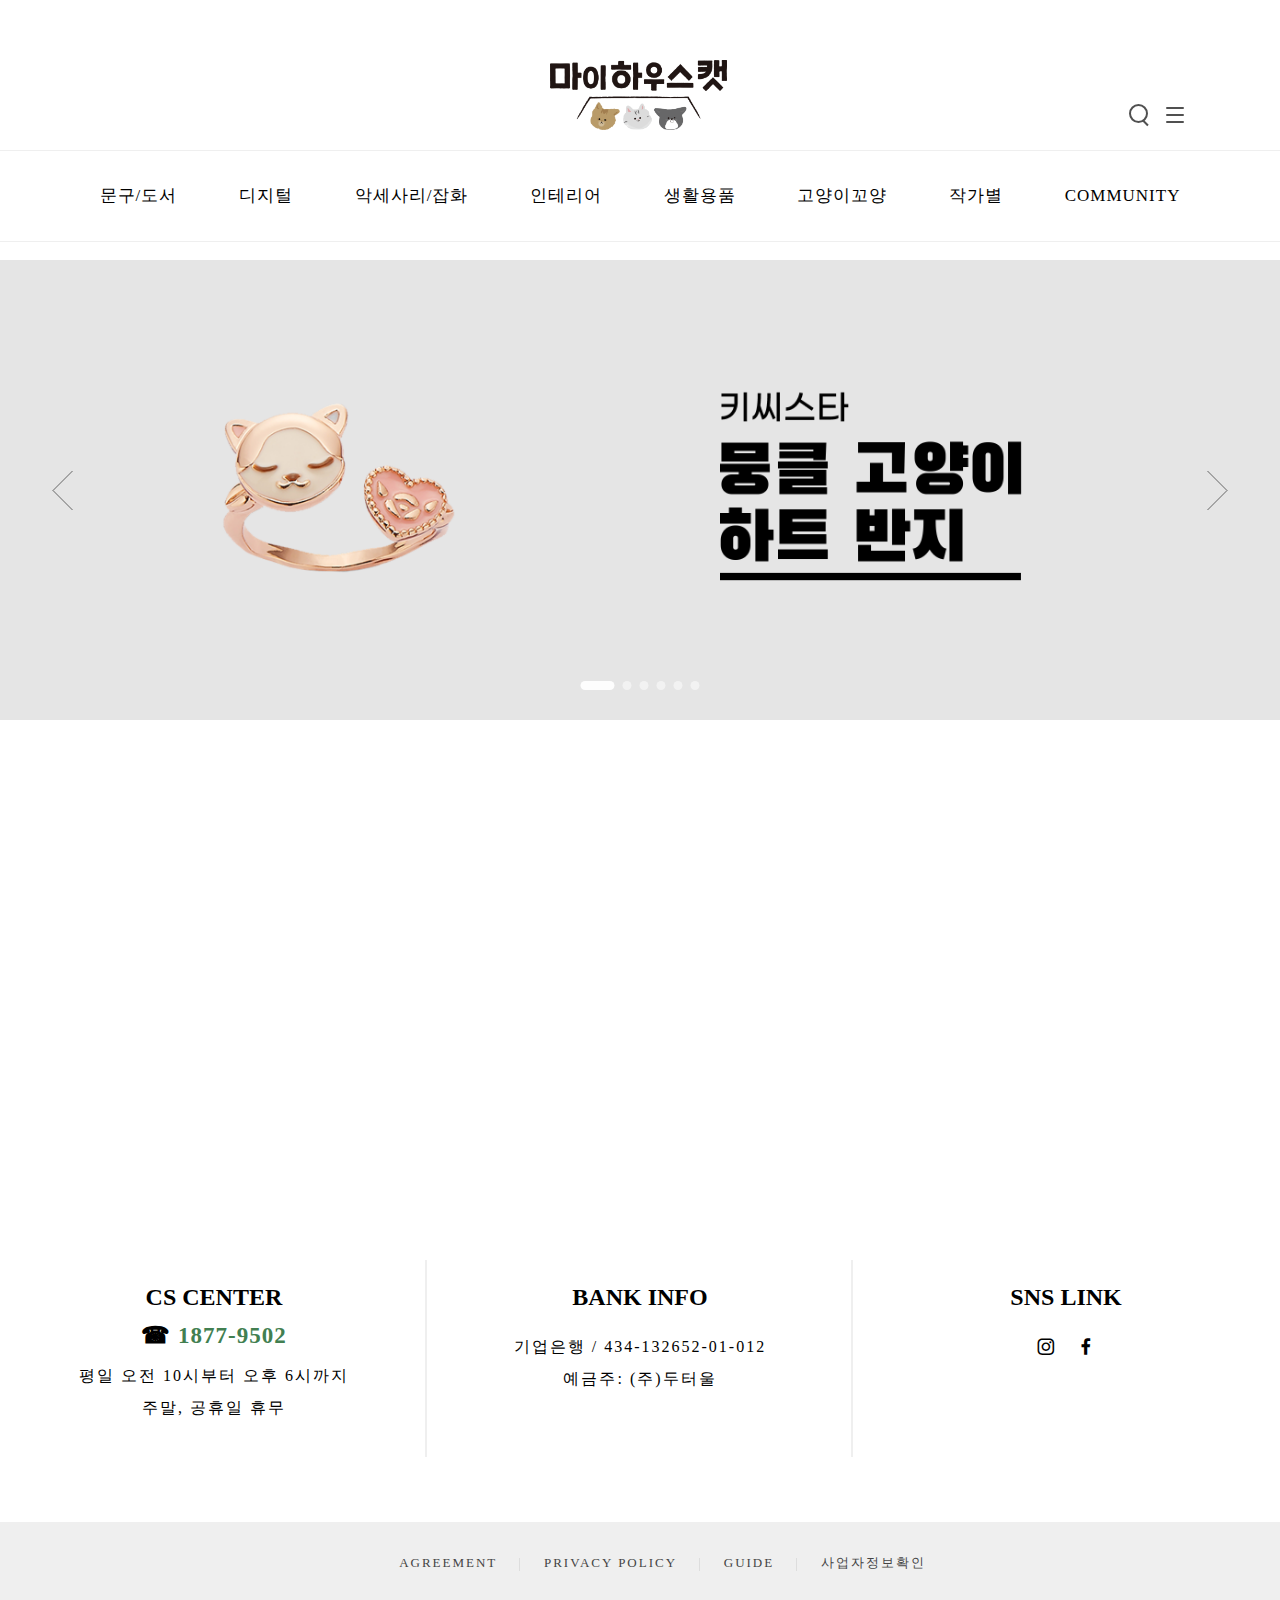
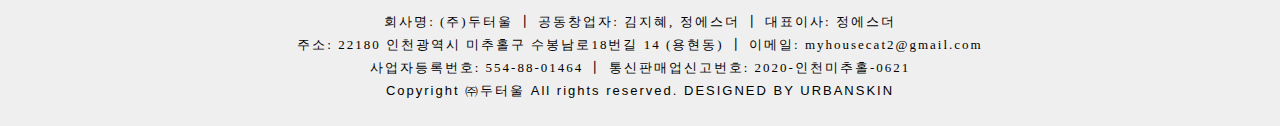
==== commit 9fb57ced: "slide 수정. slide 버튼들의 태그에 onclick속성을 slide.js에서 click 이벤트 핸들러를 연결하는 것으로 대체하였다. slide를 ajax로 재구성하여 jso" ====
--- a/index.html
+++ b/index.html
@@ -7,6 +7,7 @@
     <link rel="stylesheet" href="style.css">
     <link rel="stylesheet" href="./XEIcon-2.2.0/xeicon.min.css">
     <script src="main.js"></script>
+    <script src="slide.js"></script>
 </head>
 <body>
     <div id="header">
@@ -18,11 +19,11 @@
                 </a>
             </div>
             <ul id="header_btn">
-                <li id="search_btn_wrapper" onclick="product_search_on();">
+                <li id="search_btn_wrapper">
                     <div class="search_circle"></div>
                     <div class="line"></div>
                 </li>
-                <li id="menu_btn_wrapper" onclick="right_menu_panel_on();">
+                <li id="menu_btn_wrapper">
                     <div class="line"></div>
                     <div class="line"></div>
                     <div class="line"></div>
@@ -100,7 +101,7 @@
     </div>
 
     <div id="right_menu_panel">
-        <div class="x_btn" onclick="right_menu_panel_off();">
+        <div class="x_btn">
             <div class="line"></div>
             <div class="line"></div>
         </div>
@@ -149,28 +150,18 @@
                 <a href="">악세사리</a>
             </div>
         </div>
-        <div id="product_search_bg" onclick="product_search_off();"></div>
+        <div id="product_search_bg"></div>
     </div>
 
     <div id="container">
         <div id="slide_wrapper">
             <div id="slide_index_btn_wrapper">
-                <div class="slide_index_btn" data-slide_index="0" onclick="slide.btn_click(this);"></div>
-                <div class="slide_index_btn" data-slide_index="1" onclick="slide.btn_click(this);"></div>
-                <div class="slide_index_btn" data-slide_index="2" onclick="slide.btn_click(this);"></div>
-                <div class="slide_index_btn" data-slide_index="3" onclick="slide.btn_click(this);"></div>
-                <div class="slide_index_btn" data-slide_index="4" onclick="slide.btn_click(this);"></div>
-            </div>
-            <div id="slide_next_btn" onclick="slide.next();"></div>
-            <div id="slide_prev_btn" onclick="slide.prev();"></div>
-            <div class="slide"><a href="" style="background-image: url(./images/slide_images/1.png);"></a></div>
-            <div class="slide"><a href="" style="background-image: url(./images/slide_images/2.png);"></a></div>
-            <div class="slide"><a href="" style="background-image: url(./images/slide_images/3.png);"></a></div>
-            <div class="slide"><a href="" style="background-image: url(./images/slide_images/4.png);"></a></div>
-            <div class="slide"><a href="" style="background-image: url(./images/slide_images/5.png);"></a></div>
-        </div>
-
-        
+                <!-- .slide_index_btn이 들어가는 공간 -->
+            </div>
+            <div id="slide_next_btn"></div>
+            <div id="slide_prev_btn"></div>
+            <!-- .slide가 들어가는 공간 -->
+        </div>
     </div>
 
     <div id="footer">
@@ -209,6 +200,5 @@
             </div>
         </div>
     </div>
-    <script src="slide.js"></script>
 </body>
 </html>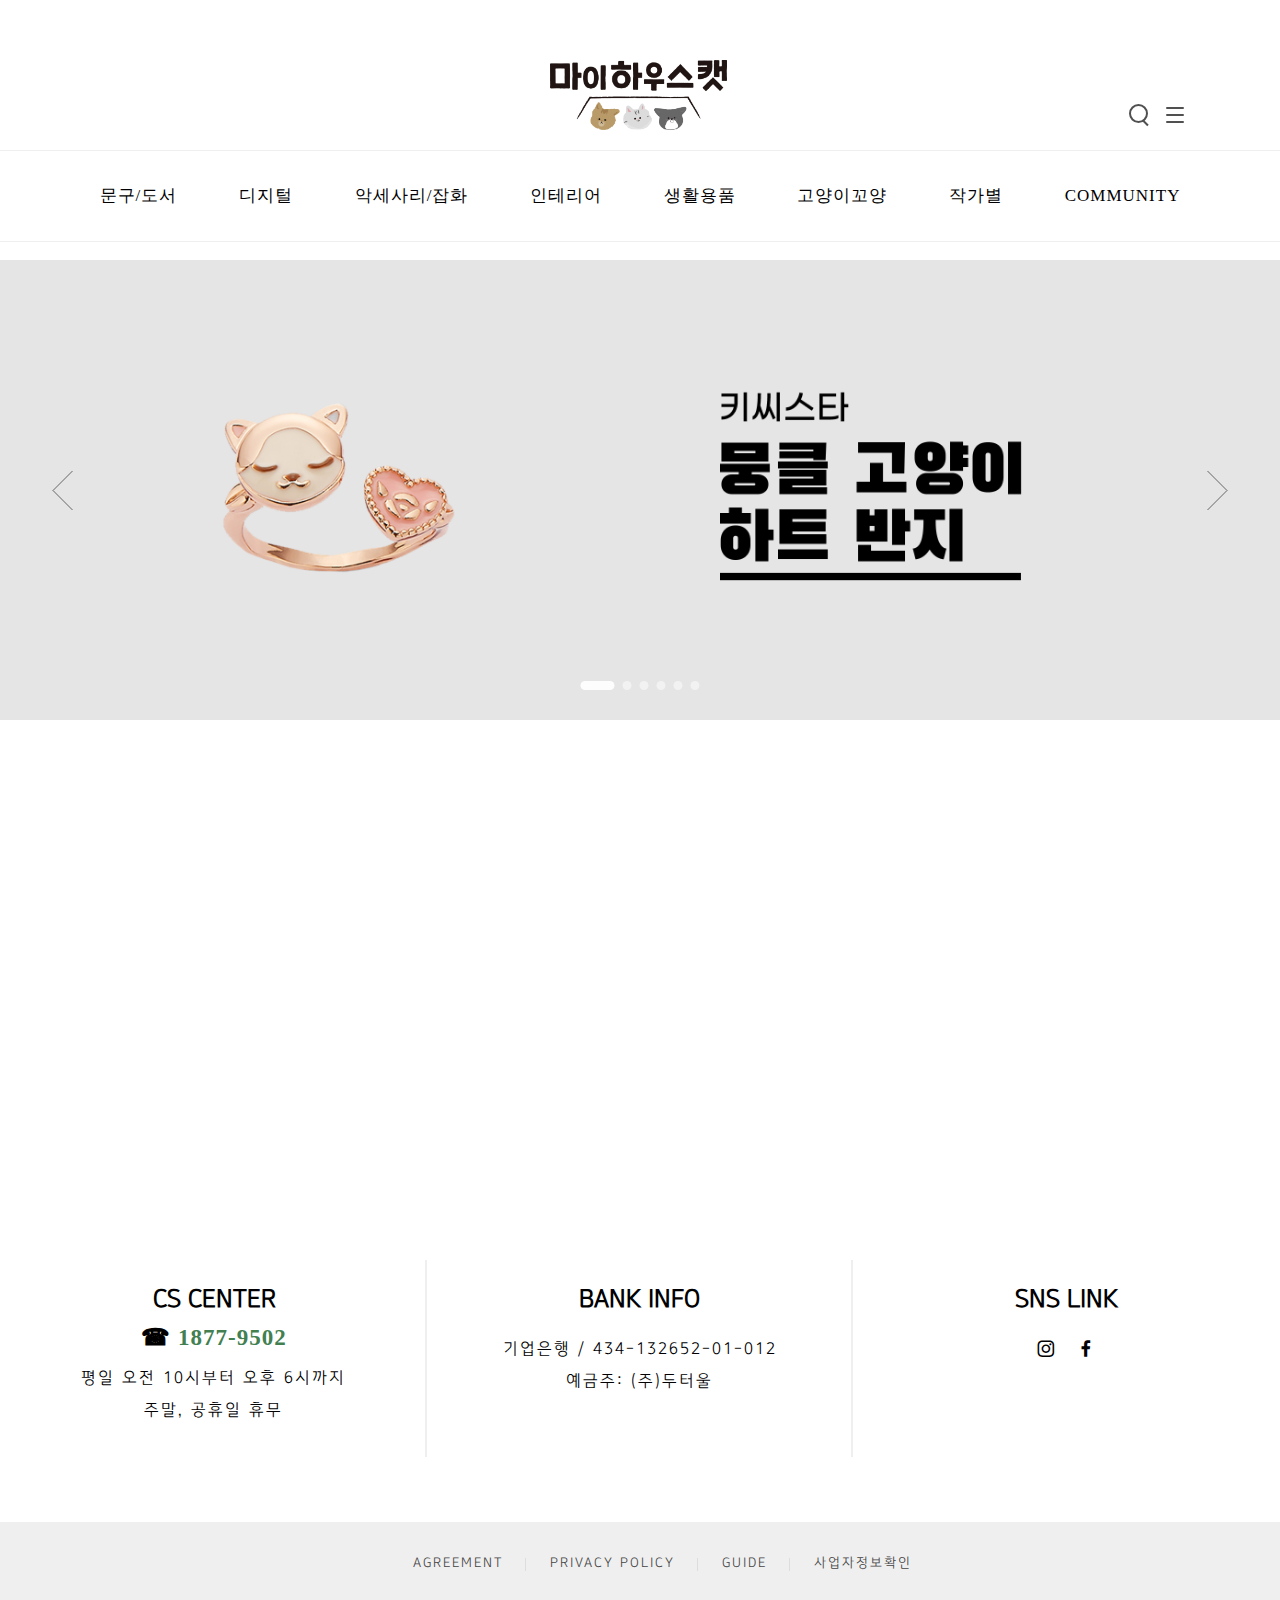
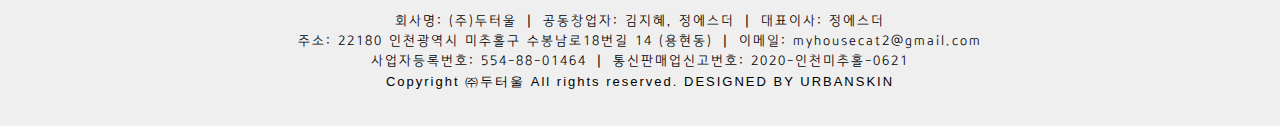
==== commit 2cf9336b: "#header의 div끝부분 설명 추가" ====
--- a/index.html
+++ b/index.html
@@ -97,8 +97,8 @@
                 </ul>
             </li>
         </ul>
-
-    </div>
+    </div>
+    <!-- #header </div> -->
 
     <div id="right_menu_panel">
         <div class="x_btn">
--- a/style.css
+++ b/style.css
@@ -9,6 +9,19 @@
 a{
     text-decoration: none;
     color: black;
+}
+
+@font-face {
+    font-family: 'Yoon® 민국';
+    src: url(./font/YoonMingukR.otf) format("opentype");
+}
+@font-face {
+    font-family: '"S-Core Dream 4"';
+    src: url(./font/SCDream4.otf) format("opentype");
+}
+@font-face {
+    font-family: '"S-Core Dream 5"';
+    src: url(./font/SCDream5.otf) format("opentype");
 }
 
 
